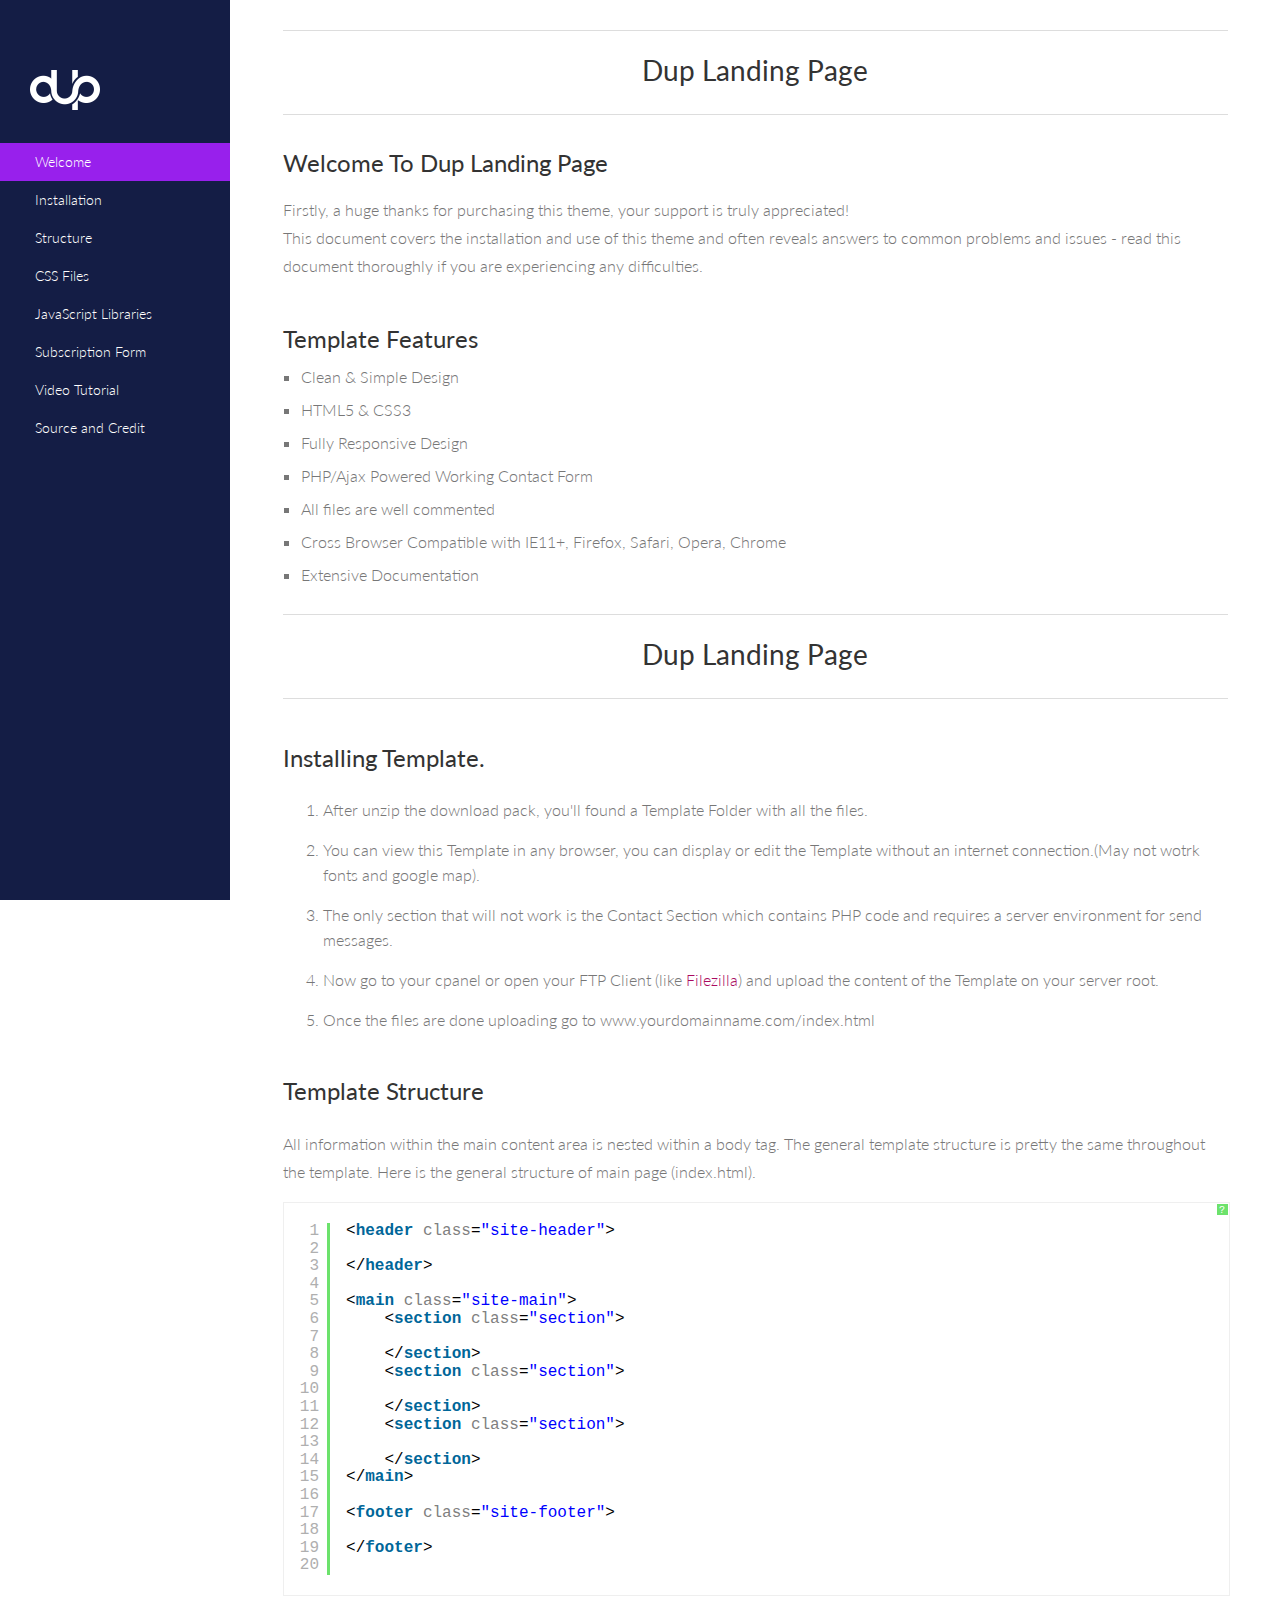
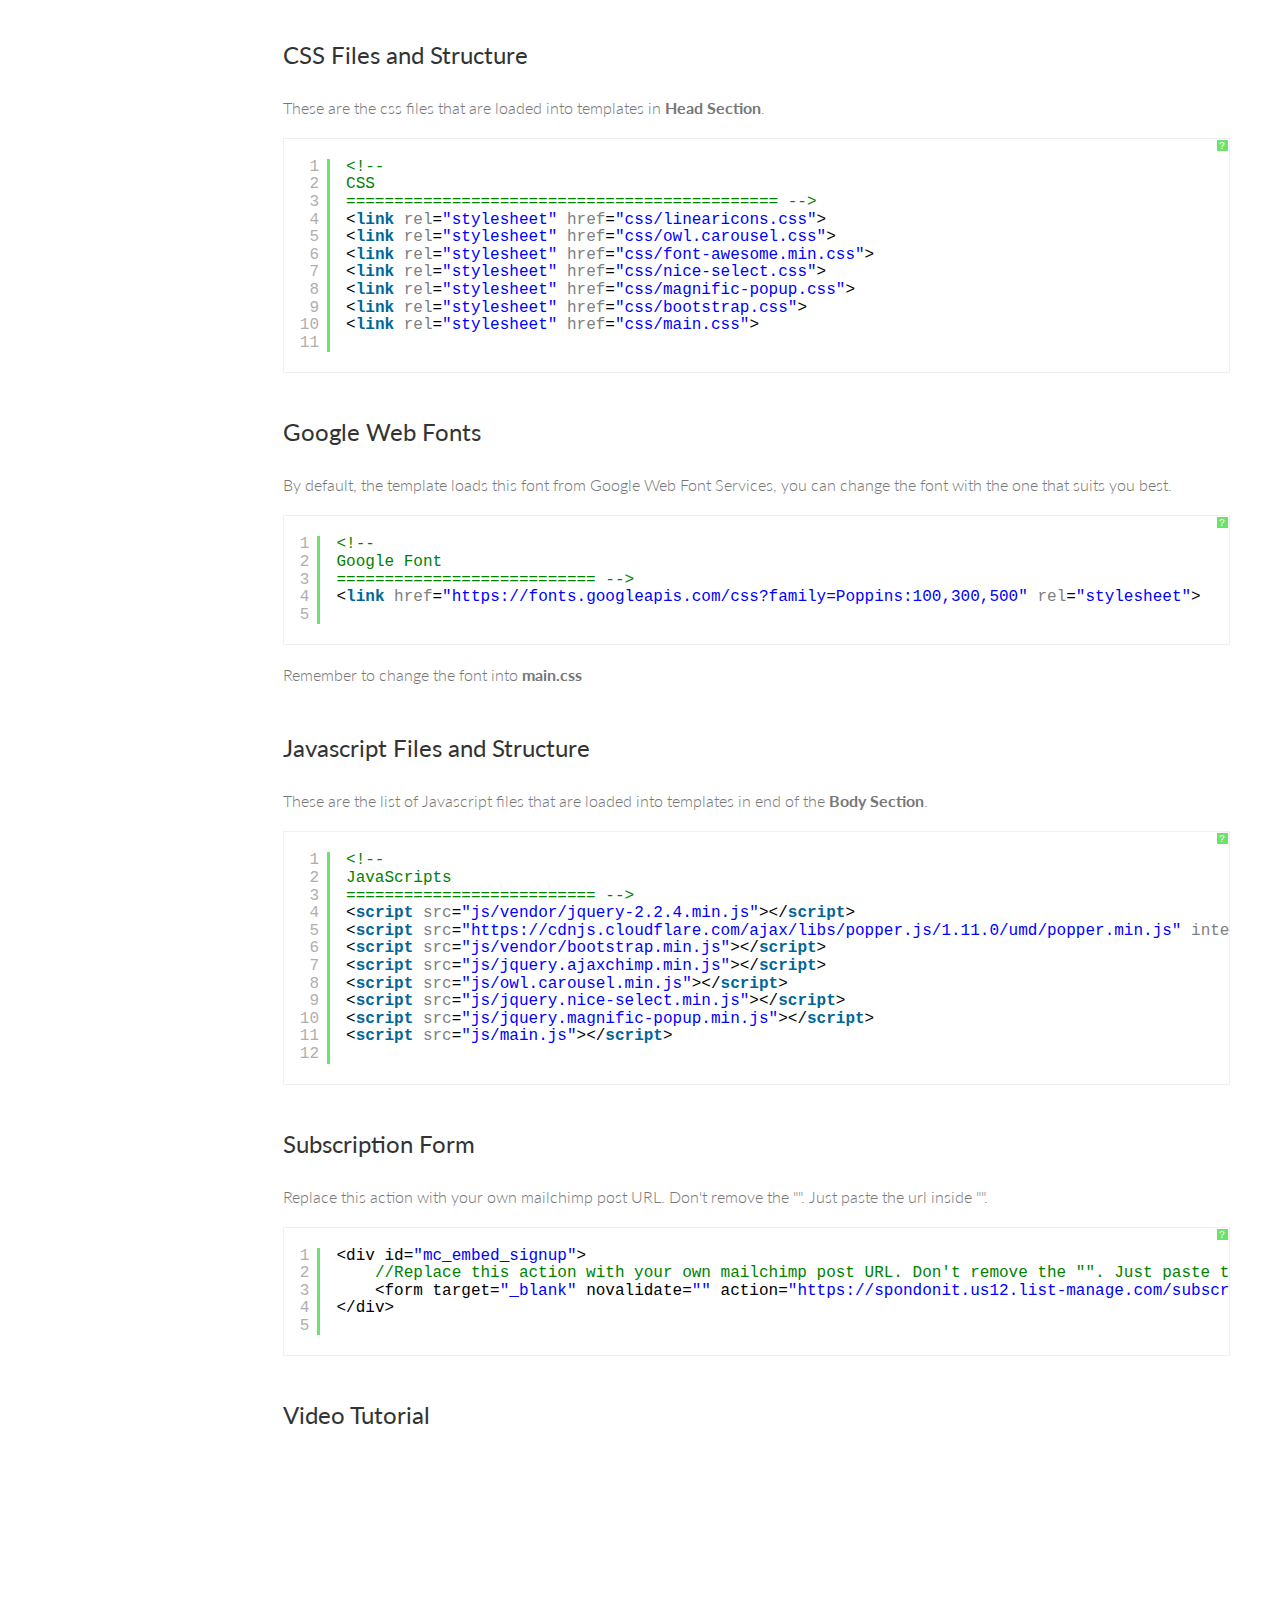
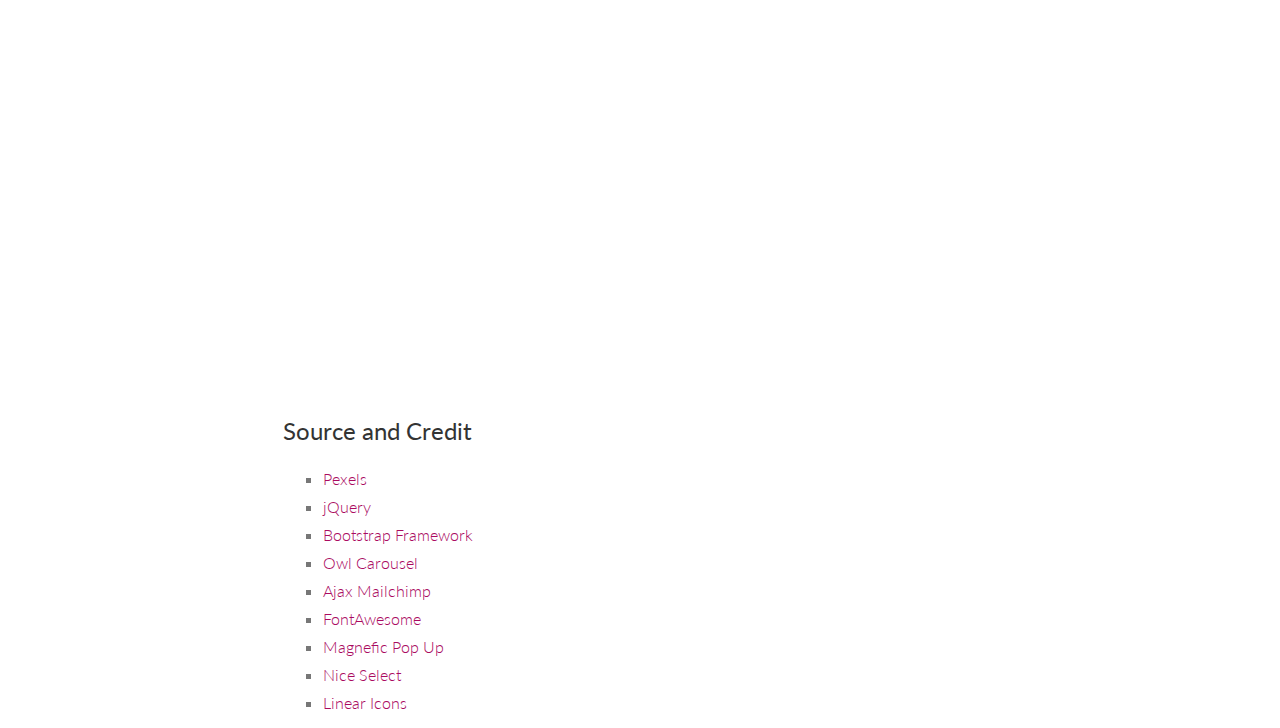
==== dup-doc/index.html @ 3fd16b55 "Add files via upload" ====
<!DOCTYPE html>
<!--[if lt IE 7]>      <html class="no-js lt-ie9 lt-ie8 lt-ie7"> <![endif]-->
<!--[if IE 7]>         <html class="no-js lt-ie9 lt-ie8"> <![endif]-->
<!--[if IE 8]>         <html class="no-js lt-ie9"> <![endif]-->
<!--[if gt IE 8]><!--> <html class="no-js"> <!--<![endif]-->
    <head>
        <meta charset="utf-8">
        <title>Ilene Berg</title>
        <meta name="description" content="">
		<!-- Mobile Specific Meta -->
        <meta name="viewport" content="width=device-width, initial-scale=1">

        <!-- <link rel="shortcut icon" href="img/favicon.png"> -->

        <link href='http://fonts.googleapis.com/css?family=Lato:300,400,700' rel='stylesheet'>

        <!-- Syntax Highlighter -->
        <link rel="stylesheet" type="text/css" href="syntax-highlighter/styles/shCore.css" media="all">
        <link rel="stylesheet" type="text/css" href="syntax-highlighter/styles/shThemeDefault.css" media="all">

		<!-- Font Awesome CSS-->
        <link rel="stylesheet" href="css/font-awesome.min.css">
        <!-- Normalize/Reset CSS-->
		<link rel="stylesheet" href="css/normalize.min.css">
		<!-- Main CSS-->
        <link rel="stylesheet" href="css/main.css">

    </head>

    <body id="welcome">

        <aside class="left-sidebar">
            <div class="logo">
                <a href="#welcome">
                    <img src="img/logo.png" alt="">
                </a>
            </div>
            <nav class="left-nav">
                <ul id="nav">
                    <li class="current"><a href="#welcome">Welcome</a></li>
                    <li><a href="#installation">Installation</a></li>
                    <li><a href="#tmpl-structure">Structure</a></li>
                    <li><a href="#css-structure">CSS Files</a></li>
                    <li><a href="#javascript">JavaScript Libraries</a></li>
                    <li><a href="#subscription-form">Subscription Form</a></li>
                    <li><a href="#video">Video Tutorial</a></li>
                    <li><a href="#credit">Source and Credit</a></li>
                </ul>
            </nav>
        </aside>

		<div id="main-wrapper">
		    <div class="main-content">
		        <section id="welcome">
		            <div class="content-header">
		                <h1>Dup Landing Page</h1>
		            </div>
		            <div class="welcome">

                        <h2 class="twenty">Welcome To Dup Landing Page</h2>

                        <p>Firstly, a huge thanks for purchasing this theme, your support is truly appreciated!</p>

                        <p>This document covers the installation and use of this theme and often reveals answers to common problems and issues - read this document thoroughly if you are experiencing any difficulties. 
		            </div>

		            <div class="features">
		                <h2 class="twenty">Template Features</h2>

		                <ul>
		                    <li>Clean &amp; Simple Design</li>
                            <li>HTML5 &amp; CSS3</li>
                            <li>Fully Responsive Design</li>
                            <li>PHP/Ajax Powered Working Contact Form</li>
                            <li>All files are well commented</li>
                            <li>Cross Browser Compatible with IE11+, Firefox, Safari, Opera, Chrome</li>
                            <li>Extensive Documentation</li>
		                </ul>
		            </div>

		        </section>

		        <section id="installation">
                    <div class="content-header">
		                <h1>Dup Landing Page</h1>
                    </div>
                    <h2 class="title">Installing Template.</h2>

                    <div class="section-content">
                        <ol>
                            <li>After unzip the download pack, you'll found a Template Folder with all the files.</li>
                            <li>You can view this Template in any browser, you can display or edit the Template without an internet connection.(May not wotrk fonts and google map).</li>
                            <li>The only section that will not work is the Contact Section which contains PHP code and requires a server environment for send messages.</li>
                            <li>Now go to your cpanel or open your FTP Client (like <a target="_blank" href="https://filezilla-project.org/download.php">Filezilla</a>) and upload the content of the Template on your server root.</li>
                            <li>Once the files are done uploading go to www.yourdomainname.com/index.html</li>
                        </ol>
                    </div>

		        </section>


		        <section id="tmpl-structure">
		            <h2 class="title">Template Structure</h2>
		            <p class="fifteen">All information within the main content area is nested within a body tag. The general template structure is pretty the same throughout the template. Here is the general structure of main page (index.html).</p>
		            <pre class="brush: html">
		                <header class="site-header">

		                </header>

		                <main class="site-main">
		                	<section class="section">

		                	</section>
		                	<section class="section">

		                	</section>
		                	<section class="section">

		                	</section>
		                </main>

		                <footer class="site-footer">

		                </footer>
		            </pre>
		        </section>


		        <section id="css-structure">
		            <h2 class="title">CSS Files and Structure</h2>
		            <p class="fifteen">These are the css files that are loaded into templates in <strong>Head Section</strong>.</p>
		            <pre class="brush: html">
		                <!--
						CSS
						============================================= -->
						<link rel="stylesheet" href="css/linearicons.css">
						<link rel="stylesheet" href="css/owl.carousel.css">
						<link rel="stylesheet" href="css/font-awesome.min.css">
						<link rel="stylesheet" href="css/nice-select.css">
						<link rel="stylesheet" href="css/magnific-popup.css">
						<link rel="stylesheet" href="css/bootstrap.css">
						<link rel="stylesheet" href="css/main.css">
					</pre>

		            <h2 class="title">Google Web Fonts</h2>

		            <p>By default, the template loads this font from Google Web Font Services, you can change the font with the one that suits you best.</p>

		            <pre class="brush:html">
						<!--
						Google Font
						=========================== -->
		                <link href="https://fonts.googleapis.com/css?family=Poppins:100,300,500" rel="stylesheet">
		            </pre>

		            <p class="twenty">Remember to change the font into <strong>main.css</strong></p>
		        </section>

		        <section id="javascript">
		            <h2 class="title">Javascript Files and Structure</h2>

		            <p class="fifteen">These are the list of Javascript files that are loaded into templates in end of the <strong>Body Section</strong>.

		            <pre class="brush: html">
				        <!--
						JavaScripts
						========================== -->
						<script src="js/vendor/jquery-2.2.4.min.js"></script>
						<script src="https://cdnjs.cloudflare.com/ajax/libs/popper.js/1.11.0/umd/popper.min.js" integrity="sha384-b/U6ypiBEHpOf/4+1nzFpr53nxSS+GLCkfwBdFNTxtclqqenISfwAzpKaMNFNmj4" crossorigin="anonymous"></script>
						<script src="js/vendor/bootstrap.min.js"></script>
						<script src="js/jquery.ajaxchimp.min.js"></script>
						<script src="js/owl.carousel.min.js"></script>
						<script src="js/jquery.nice-select.min.js"></script>
						<script src="js/jquery.magnific-popup.min.js"></script>
						<script src="js/main.js"></script>
		            </pre>
		        </section>

		        <section id="subscription-form">
		            <h2 class="title"> Subscription Form </h2>
		            <p>Replace this action with your own mailchimp post URL. Don't remove the "". Just paste the url inside "".</p>
		            <pre class="brush: javascript">
				        <div id="mc_embed_signup">
				        	//Replace this action with your own mailchimp post URL. Don't remove the "". Just paste the url inside "".
				        	<form target="_blank" novalidate action="https://spondonit.us12.list-manage.com/subscribe/post?u=1462626880ade1ac87bd9c93a&id=92a4423d01" method="get" class="subscription relative d-flex justify-content-center"></form>
				        </div>
		            </pre>
		        </section>
		        <section id="video">
		        	<h2 class="title"> Video Tutorial </h2>
		        	<!-- 21:9 aspect ratio -->
					<div class="embed-responsive embed-responsive-21by9">
					  <iframe class="embed-responsive-item" width="100%" height="515" src="https://www.youtube.com/embed/i7_PRPLOxVE?rel=0&amp;controls=0&amp;showinfo=0" frameborder="0" allowfullscreen></iframe>
					</div>
		        </section>
		        <section id="credit">
		            <h2 class="title">Source and Credit</h2>
		            <div class="script-source">
		                <ul>
		                    <li><a target="_blank" href="http://www.pexels.com">Pexels</a></li>
		                    <li><a target="_blank" href="http://jquery.com/">jQuery</a></li>
		                    <li><a target="_blank" href="http://getbootstrap.com">Bootstrap Framework</a></li>
		                    <li><a target="_blank" href="http://www.owlgraphic.com/owlcarousel">Owl Carousel</a></li>
		                    <li><a target="_blank" href="https://github.com/iamMonzurul/jQuery-AJAX-MailChimp">Ajax Mailchimp</a></li>
		                    <li><a target="_blank" href="http://fontawesome.io/">FontAwesome</a></li>
		                    <li><a target="_blank" href="http://dimsemenov.com/plugins/magnific-popup/">Magnefic Pop Up</a></li>
		                    <li><a target="_blank" href="http://hernansartorio.com/jquery-nice-select/">Nice Select</a></li>
		                    <li><a target="_blank" href="https://linearicons.com/">Linear Icons</a></li>
		                </ul>
		            </div>
		        </section>
		    </div>
		</div>


		<!-- Essential JavaScript Libraries
		==============================================-->
        <script type="text/javascript" src="js/jquery-1.11.0.min.js"></script>
        <script type="text/javascript" src="js/jquery.nav.js"></script>
        <script type="text/javascript" src="syntax-highlighter/scripts/shCore.js"></script>
        <script type="text/javascript" src="syntax-highlighter/scripts/shBrushXml.js"></script>
        <script type="text/javascript" src="syntax-highlighter/scripts/shBrushCss.js"></script>
        <script type="text/javascript" src="syntax-highlighter/scripts/shBrushJScript.js"></script>
        <script type="text/javascript" src="syntax-highlighter/scripts/shBrushPhp.js"></script>
        <script type="text/javascript">
            SyntaxHighlighter.all()
        </script>
        <script type="text/javascript" src="js/custom.js"></script>

    </body>
</html>
---- dup-doc/syntax-highlighter/styles/shCore.css ----
/**
 * SyntaxHighlighter
 * http://alexgorbatchev.com/SyntaxHighlighter
 *
 * SyntaxHighlighter is donationware. If you are using it, please donate.
 * http://alexgorbatchev.com/SyntaxHighlighter/donate.html
 *
 * @version
 * 3.0.83 (July 02 2010)
 * 
 * @copyright
 * Copyright (C) 2004-2010 Alex Gorbatchev.
 *
 * @license
 * Dual licensed under the MIT and GPL licenses.
 */
.syntaxhighlighter a,
.syntaxhighlighter div,
.syntaxhighlighter code,
.syntaxhighlighter table,
.syntaxhighlighter table td,
.syntaxhighlighter table tr,
.syntaxhighlighter table tbody,
.syntaxhighlighter table thead,
.syntaxhighlighter table caption,
.syntaxhighlighter textarea {
  -moz-border-radius: 0 0 0 0 !important;
  -webkit-border-radius: 0 0 0 0 !important;
  background: none !important;
  border: 0 !important;
  bottom: auto !important;
  float: none !important;
  height: auto !important;
  left: auto !important;
  line-height: 1.1em !important;
  margin: 0 !important;
  outline: 0 !important;
  overflow: visible !important;
  padding: 0 !important;
  position: static !important;
  right: auto !important;
  text-align: left !important;
  top: auto !important;
  vertical-align: baseline !important;
  width: auto !important;
  box-sizing: content-box !important;
  font-family: "Consolas", "Bitstream Vera Sans Mono", "Courier New", Courier, monospace !important;
  font-weight: normal !important;
  font-style: normal !important;
  font-size: 1em !important;
  min-height: inherit !important;
  min-height: auto !important;
}

.syntaxhighlighter {
  width: 100% !important;
  margin: 1em 0 1em 0 !important;
  position: relative !important;
  overflow: auto !important;
  font-size: 1em !important;
}
.syntaxhighlighter.source {
  overflow: hidden !important;
}
.syntaxhighlighter .bold {
  font-weight: bold !important;
}
.syntaxhighlighter .italic {
  font-style: italic !important;
}
.syntaxhighlighter .line {
  white-space: pre !important;
}
.syntaxhighlighter table {
  width: 100% !important;
}
.syntaxhighlighter table caption {
  text-align: left !important;
  padding: .5em 0 0.5em 1em !important;
}
.syntaxhighlighter table td.code {
  width: 100% !important;
}
.syntaxhighlighter table td.code .container {
  position: relative !important;
}
.syntaxhighlighter table td.code .container textarea {
  box-sizing: border-box !important;
  position: absolute !important;
  left: 0 !important;
  top: 0 !important;
  width: 100% !important;
  height: 100% !important;
  border: none !important;
  background: white !important;
  padding-left: 1em !important;
  overflow: hidden !important;
  white-space: pre !important;
}
.syntaxhighlighter table td.gutter .line {
  text-align: right !important;
  padding: 0 0.5em 0 1em !important;
}
.syntaxhighlighter table td.code .line {
  padding: 0 1em !important;
}
.syntaxhighlighter.nogutter td.code .container textarea, .syntaxhighlighter.nogutter td.code .line {
  padding-left: 0em !important;
}
.syntaxhighlighter.show {
  display: block !important;
}
.syntaxhighlighter.collapsed table {
  display: none !important;
}
.syntaxhighlighter.collapsed .toolbar {
  padding: 0.1em 0.8em 0em 0.8em !important;
  font-size: 1em !important;
  position: static !important;
  width: auto !important;
  height: auto !important;
}
.syntaxhighlighter.collapsed .toolbar span {
  display: inline !important;
  margin-right: 1em !important;
}
.syntaxhighlighter.collapsed .toolbar span a {
  padding: 0 !important;
  display: none !important;
}
.syntaxhighlighter.collapsed .toolbar span a.expandSource {
  display: inline !important;
}
.syntaxhighlighter .toolbar {
  position: absolute !important;
  right: 1px !important;
  top: 1px !important;
  width: 11px !important;
  height: 11px !important;
  font-size: 10px !important;
  z-index: 10 !important;
}
.syntaxhighlighter .toolbar span.title {
  display: inline !important;
}
.syntaxhighlighter .toolbar a {
  display: block !important;
  text-align: center !important;
  text-decoration: none !important;
  padding-top: 1px !important;
}
.syntaxhighlighter .toolbar a.expandSource {
  display: none !important;
}
.syntaxhighlighter.ie {
  font-size: .9em !important;
  padding: 1px 0 1px 0 !important;
}
.syntaxhighlighter.ie .toolbar {
  line-height: 8px !important;
}
.syntaxhighlighter.ie .toolbar a {
  padding-top: 0px !important;
}
.syntaxhighlighter.printing .line.alt1 .content,
.syntaxhighlighter.printing .line.alt2 .content,
.syntaxhighlighter.printing .line.highlighted .number,
.syntaxhighlighter.printing .line.highlighted.alt1 .content,
.syntaxhighlighter.printing .line.highlighted.alt2 .content {
  background: none !important;
}
.syntaxhighlighter.printing .line .number {
  color: #bbbbbb !important;
}
.syntaxhighlighter.printing .line .content {
  color: black !important;
}
.syntaxhighlighter.printing .toolbar {
  display: none !important;
}
.syntaxhighlighter.printing a {
  text-decoration: none !important;
}
.syntaxhighlighter.printing .plain, .syntaxhighlighter.printing .plain a {
  color: black !important;
}
.syntaxhighlighter.printing .comments, .syntaxhighlighter.printing .comments a {
  color: #008200 !important;
}
.syntaxhighlighter.printing .string, .syntaxhighlighter.printing .string a {
  color: blue !important;
}
.syntaxhighlighter.printing .keyword {
  color: #006699 !important;
  font-weight: bold !important;
}
.syntaxhighlighter.printing .preprocessor {
  color: gray !important;
}
.syntaxhighlighter.printing .variable {
  color: #aa7700 !important;
}
.syntaxhighlighter.printing .value {
  color: #009900 !important;
}
.syntaxhighlighter.printing .functions {
  color: #ff1493 !important;
}
.syntaxhighlighter.printing .constants {
  color: #0066cc !important;
}
.syntaxhighlighter.printing .script {
  font-weight: bold !important;
}
.syntaxhighlighter.printing .color1, .syntaxhighlighter.printing .color1 a {
  color: gray !important;
}
.syntaxhighlighter.printing .color2, .syntaxhighlighter.printing .color2 a {
  color: #ff1493 !important;
}
.syntaxhighlighter.printing .color3, .syntaxhighlighter.printing .color3 a {
  color: red !important;
}
.syntaxhighlighter.printing .break, .syntaxhighlighter.printing .break a {
  color: black !important;
}
---- dup-doc/syntax-highlighter/styles/shThemeDefault.css ----
/**
 * SyntaxHighlighter
 * http://alexgorbatchev.com/SyntaxHighlighter
 *
 * SyntaxHighlighter is donationware. If you are using it, please donate.
 * http://alexgorbatchev.com/SyntaxHighlighter/donate.html
 *
 * @version
 * 3.0.83 (July 02 2010)
 * 
 * @copyright
 * Copyright (C) 2004-2010 Alex Gorbatchev.
 *
 * @license
 * Dual licensed under the MIT and GPL licenses.
 */
.syntaxhighlighter {
  background-color: white !important;
  max-height:450px;
}
.syntaxhighlighter .line.alt1 {
  background-color: white !important;
}
.syntaxhighlighter .line.alt2 {
  background-color: white !important;
}
.syntaxhighlighter .line.highlighted.alt1, .syntaxhighlighter .line.highlighted.alt2 {
  background-color: #e0e0e0 !important;
}
.syntaxhighlighter .line.highlighted.number {
  color: black !important;
}
.syntaxhighlighter table caption {
  color: black !important;
}
.syntaxhighlighter .gutter {
  color: #afafaf !important;
}
.syntaxhighlighter .gutter .line {
  border-right: 3px solid #6ce26c !important;
}
.syntaxhighlighter .gutter .line.highlighted {
  background-color: #6ce26c !important;
  color: white !important;
}
.syntaxhighlighter.printing .line .content {
  border: none !important;
}
.syntaxhighlighter.collapsed {
  overflow: visible !important;
}
.syntaxhighlighter.collapsed .toolbar {
  color: blue !important;
  background: white !important;
  border: 1px solid #6ce26c !important;
}
.syntaxhighlighter.collapsed .toolbar a {
  color: blue !important;
}
.syntaxhighlighter.collapsed .toolbar a:hover {
  color: red !important;
}
.syntaxhighlighter .toolbar {
  color: white !important;
  background: #6ce26c !important;
  border: none !important;
}
.syntaxhighlighter .toolbar a {
  color: white !important;
}
.syntaxhighlighter .toolbar a:hover {
  color: black !important;
}
.syntaxhighlighter .plain, .syntaxhighlighter .plain a {
  color: black !important;
}
.syntaxhighlighter .comments, .syntaxhighlighter .comments a {
  color: #008200 !important;
}
.syntaxhighlighter .string, .syntaxhighlighter .string a {
  color: blue !important;
}
.syntaxhighlighter .keyword {
  color: #006699 !important;
}
.syntaxhighlighter .preprocessor {
  color: gray !important;
}
.syntaxhighlighter .variable {
  color: #aa7700 !important;
}
.syntaxhighlighter .value {
  color: #009900 !important;
}
.syntaxhighlighter .functions {
  color: #ff1493 !important;
}
.syntaxhighlighter .constants {
  color: #0066cc !important;
}
.syntaxhighlighter .script {
  font-weight: bold !important;
  color: #006699 !important;
  background-color: none !important;
}
.syntaxhighlighter .color1, .syntaxhighlighter .color1 a {
  color: gray !important;
}
.syntaxhighlighter .color2, .syntaxhighlighter .color2 a {
  color: #ff1493 !important;
}
.syntaxhighlighter .color3, .syntaxhighlighter .color3 a {
  color: red !important;
}

.syntaxhighlighter .keyword {
  font-weight: bold !important;
}
---- dup-doc/css/main.css ----
body{
	background-color:#FFF;
    font-family: "Lato", sans-serif;
    font-weight: 300;
	font-size:16px;
	line-height:18px;
	color:#777;
}

p{
	margin:0;
}

a {
    color: #aa0a5f;
}

a, a:hover, a:focus{
	text-decoration: none;
	outline: 0;
}
h1, h2, h3,
h4, h5, h6 {
    color: #333;
	margin:0;
    font-weight: normal;
}

h1 { font-size: 28px;}
h2 { font-size: 24px;}
h3 { font-size: 18px;}
h5 { font-size: 16px;}
h6 { font-size: 14px;}

strong {
  letter-s;;Dacing: 1px;
}

code {
  background-color: #ddd;
  border-radius: 3px;
  color: #000;
  font-size: 85%;
  margin: 0;
  padding: 5px 10px;
}

code a {
    color: #333;
}

code a:hover {
    text-decoration: underline;
}

section p {
  line-height: 28px;
}

.clearfix:before,
.clearfix:after {
    content: " ";
    display: table;
}
.clearfix:after {
    clear: both;
}
.clearfix {
    *zoom: 1;
}

.tan {
  margin-bottom: 10px;
}

.fifteen{
    margin-bottom: 15px;
}

.twenty{
    margin-bottom: 20px;
}

.center {
    text-align: center;
}

.title {
    margin: 50px 0 30px;
}

.syntaxhighlighter {
    border: 1px solid #efefef;
    max-height: 100% !important;
    padding: 20px 0;
}


.main-content section {
  margin: 0 5%;
}


.left-sidebar {
    background-color: #141d45;
    float: left;
    min-height: 100%;
    position: fixed;
    width: 18%;
}

.logo {
    padding-bottom: 30px;
    padding-left: 30px;
    padding-top: 70px;
}

.left-nav ul {
    margin: 0;
    padding: 0;
    font-size: 14px;
}

.left-nav ul li a {
    color: #fff;
    display: block;
    padding: 10px 35px;
    -webkit-transition: all 0.3s ease-in 0s;
       -moz-transition: all 0.3s ease-in 0s;
        -ms-transition: all 0.3s ease-in 0s;
         -o-transition: all 0.3s ease-in 0s;
            transition: all 0.3s ease-in 0s;
}

.left-nav ul li a:hover, .left-nav ul li .current {
    background-color: #9820ec;
    color: #fff;
}


#main-wrapper {
    float: left;
    margin-left: 18%;
    width: 82%;
}

.content-header {
    border-bottom: 1px solid #ddd;
    border-top: 1px solid #ddd;
    margin-top: 30px;
    padding: 30px 0 35px;
    text-align: center;
}

.welcome {
    font-size: 16px;
    line-height: 26px;
    margin: 35px auto 0;
}

.features {
    margin-top: 50px;
}

.features ul li {
    list-style: square outside none;
    margin-bottom: 15px;
}

.features > ul {
    padding-left: 18px;
}

.author {
    border-bottom: 1px solid #ddd;
    border-top: 1px solid #ddd;
    margin-top: 50px;
    padding: 30px 0;
}

.author-info {
    font-size: 18px;
    line-height: 28px;
    margin: 0 auto;
    width: 50%;
}

.section-content {
    font-size: 16px;
    line-height: 25px;
}

.section-content li {
    margin-bottom: 15px;
}

.section-content a:hover {
    text-decoration: underline;
}

.script-source li {
    list-style: square outside none;
    margin-bottom: 10px;
}

#twitter-feed li,
#flickr li {
    line-height: 25px;
    margin-bottom: 10px;
}

#twitter-feed img {
    border: 1px solid #ddd;
    box-shadow: 2px 3px 3px #ddd;
    height: auto;
    margin-top: 10px;
    max-width: 100%;
}
---- dup-doc/css/main.css ----
body{
	background-color:#FFF;
    font-family: "Lato", sans-serif;
    font-weight: 300;
	font-size:16px;
	line-height:18px;
	color:#777;
}

p{
	margin:0;
}

a {
    color: #aa0a5f;
}

a, a:hover, a:focus{
	text-decoration: none;
	outline: 0;
}
h1, h2, h3,
h4, h5, h6 {
    color: #333;
	margin:0;
    font-weight: normal;
}

h1 { font-size: 28px;}
h2 { font-size: 24px;}
h3 { font-size: 18px;}
h5 { font-size: 16px;}
h6 { font-size: 14px;}

strong {
  letter-s;;Dacing: 1px;
}

code {
  background-color: #ddd;
  border-radius: 3px;
  color: #000;
  font-size: 85%;
  margin: 0;
  padding: 5px 10px;
}

code a {
    color: #333;
}

code a:hover {
    text-decoration: underline;
}

section p {
  line-height: 28px;
}

.clearfix:before,
.clearfix:after {
    content: " ";
    display: table;
}
.clearfix:after {
    clear: both;
}
.clearfix {
    *zoom: 1;
}

.tan {
  margin-bottom: 10px;
}

.fifteen{
    margin-bottom: 15px;
}

.twenty{
    margin-bottom: 20px;
}

.center {
    text-align: center;
}

.title {
    margin: 50px 0 30px;
}

.syntaxhighlighter {
    border: 1px solid #efefef;
    max-height: 100% !important;
    padding: 20px 0;
}


.main-content section {
  margin: 0 5%;
}


.left-sidebar {
    background-color: #141d45;
    float: left;
    min-height: 100%;
    position: fixed;
    width: 18%;
}

.logo {
    padding-bottom: 30px;
    padding-left: 30px;
    padding-top: 70px;
}

.left-nav ul {
    margin: 0;
    padding: 0;
    font-size: 14px;
}

.left-nav ul li a {
    color: #fff;
    display: block;
    padding: 10px 35px;
    -webkit-transition: all 0.3s ease-in 0s;
       -moz-transition: all 0.3s ease-in 0s;
        -ms-transition: all 0.3s ease-in 0s;
         -o-transition: all 0.3s ease-in 0s;
            transition: all 0.3s ease-in 0s;
}

.left-nav ul li a:hover, .left-nav ul li .current {
    background-color: #9820ec;
    color: #fff;
}


#main-wrapper {
    float: left;
    margin-left: 18%;
    width: 82%;
}

.content-header {
    border-bottom: 1px solid #ddd;
    border-top: 1px solid #ddd;
    margin-top: 30px;
    padding: 30px 0 35px;
    text-align: center;
}

.welcome {
    font-size: 16px;
    line-height: 26px;
    margin: 35px auto 0;
}

.features {
    margin-top: 50px;
}

.features ul li {
    list-style: square outside none;
    margin-bottom: 15px;
}

.features > ul {
    padding-left: 18px;
}

.author {
    border-bottom: 1px solid #ddd;
    border-top: 1px solid #ddd;
    margin-top: 50px;
    padding: 30px 0;
}

.author-info {
    font-size: 18px;
    line-height: 28px;
    margin: 0 auto;
    width: 50%;
}

.section-content {
    font-size: 16px;
    line-height: 25px;
}

.section-content li {
    margin-bottom: 15px;
}

.section-content a:hover {
    text-decoration: underline;
}

.script-source li {
    list-style: square outside none;
    margin-bottom: 10px;
}

#twitter-feed li,
#flickr li {
    line-height: 25px;
    margin-bottom: 10px;
}

#twitter-feed img {
    border: 1px solid #ddd;
    box-shadow: 2px 3px 3px #ddd;
    height: auto;
    margin-top: 10px;
    max-width: 100%;
}
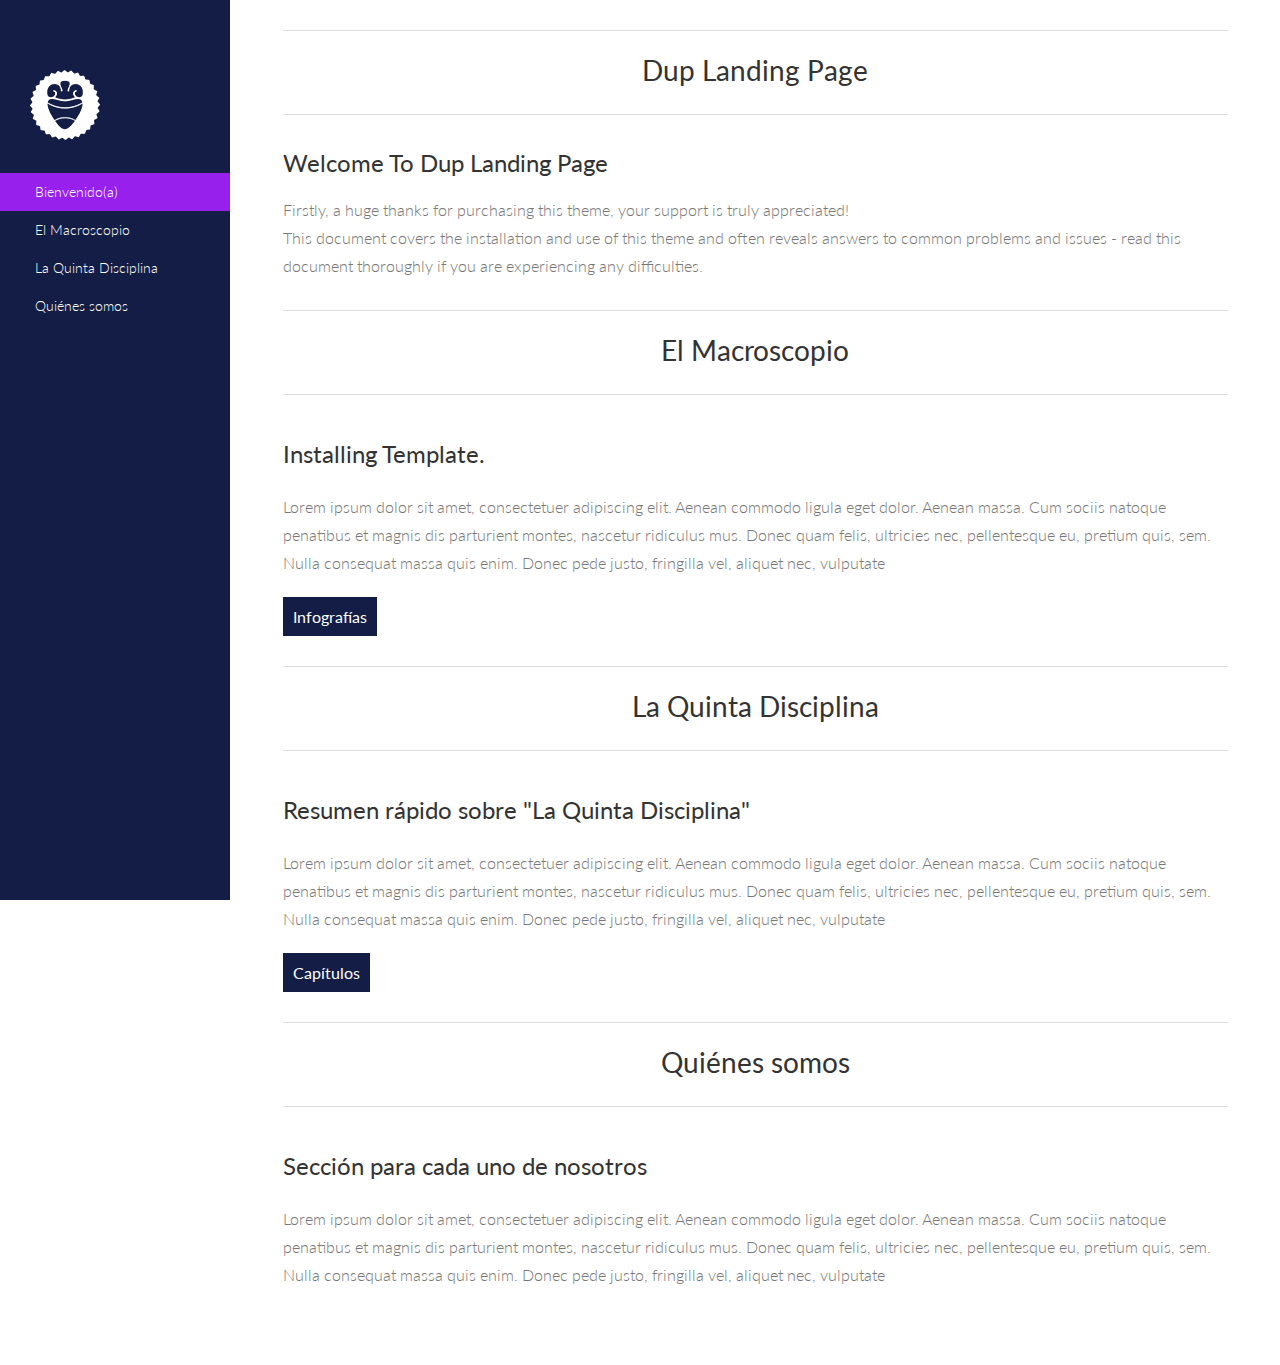
==== commit 3c2f3cfc: "Resumen 4 y 7 agregados" ====
--- a/dup-doc/index.html
+++ b/dup-doc/index.html
@@ -3,229 +3,129 @@
 <!--[if IE 7]>         <html class="no-js lt-ie9 lt-ie8"> <![endif]-->
 <!--[if IE 8]>         <html class="no-js lt-ie9"> <![endif]-->
 <!--[if gt IE 8]><!--> <html class="no-js"> <!--<![endif]-->
-    <head>
-        <meta charset="utf-8">
-        <title>Ilene Berg</title>
-        <meta name="description" content="">
+	<head>
+		<meta charset="utf-8">
+		<html lang="es">
+		<title>Kuali Tlakah - Inicio</title>
+		<meta name="description" content="">
 		<!-- Mobile Specific Meta -->
-        <meta name="viewport" content="width=device-width, initial-scale=1">
+		<meta name="viewport" content="width=device-width, initial-scale=1">
 
-        <!-- <link rel="shortcut icon" href="img/favicon.png"> -->
+		<!-- <link rel="shortcut icon" href="img/favicon.png"> -->
+		<link href='http://fonts.googleapis.com/css?family=Lato:300,400,700' rel='stylesheet'>
 
-        <link href='http://fonts.googleapis.com/css?family=Lato:300,400,700' rel='stylesheet'>
-
-        <!-- Syntax Highlighter -->
-        <link rel="stylesheet" type="text/css" href="syntax-highlighter/styles/shCore.css" media="all">
-        <link rel="stylesheet" type="text/css" href="syntax-highlighter/styles/shThemeDefault.css" media="all">
+		<!-- Syntax Highlighter -->
+		<link rel="stylesheet" type="text/css" href="syntax-highlighter/styles/shCore.css" media="all">
+		<link rel="stylesheet" type="text/css" href="syntax-highlighter/styles/shThemeDefault.css" media="all">
 
 		<!-- Font Awesome CSS-->
-        <link rel="stylesheet" href="css/font-awesome.min.css">
-        <!-- Normalize/Reset CSS-->
+		<link rel="stylesheet" href="css/font-awesome.min.css">
+		<!-- Normalize/Reset CSS-->
 		<link rel="stylesheet" href="css/normalize.min.css">
 		<!-- Main CSS-->
-        <link rel="stylesheet" href="css/main.css">
+		<link rel="stylesheet" href="css/main.css">
+	</head>
 
-    </head>
+	<body id="welcome">
 
-    <body id="welcome">
-
-        <aside class="left-sidebar">
-            <div class="logo">
-                <a href="#welcome">
-                    <img src="img/logo.png" alt="">
-                </a>
-            </div>
-            <nav class="left-nav">
-                <ul id="nav">
-                    <li class="current"><a href="#welcome">Welcome</a></li>
-                    <li><a href="#installation">Installation</a></li>
-                    <li><a href="#tmpl-structure">Structure</a></li>
-                    <li><a href="#css-structure">CSS Files</a></li>
-                    <li><a href="#javascript">JavaScript Libraries</a></li>
-                    <li><a href="#subscription-form">Subscription Form</a></li>
-                    <li><a href="#video">Video Tutorial</a></li>
-                    <li><a href="#credit">Source and Credit</a></li>
-                </ul>
-            </nav>
-        </aside>
+		<aside class="left-sidebar">
+			<div class="logo">
+				<a href="index.html">
+					<img src="img/logo.png" alt="">
+				</a>
+			</div>
+			<nav class="left-nav">
+				<ul id="nav">
+					<li class="current"><a href="#welcome">Bienvenido(a)</a></li>
+					<li><a href="#the_macroscope">El Macroscopio</a></li>
+					<li><a href="#the_fifth_discipline">La Quinta Disciplina</a></li>
+					<li><a href="#about_us">Quiénes somos</a></li>
+					<!-- <li><a href="#credit">Source and Credit</a></li> -->
+				</ul>
+			</nav>
+		</aside>
 
 		<div id="main-wrapper">
-		    <div class="main-content">
-		        <section id="welcome">
-		            <div class="content-header">
-		                <h1>Dup Landing Page</h1>
-		            </div>
-		            <div class="welcome">
+			<div class="main-content twenty">
+				<section id="welcome">
+					<div class="content-header">
+						<h1>Dup Landing Page</h1>
+					</div>
+					<div class="welcome">
 
-                        <h2 class="twenty">Welcome To Dup Landing Page</h2>
+						<h2 class="twenty">Welcome To Dup Landing Page</h2>
 
-                        <p>Firstly, a huge thanks for purchasing this theme, your support is truly appreciated!</p>
+						<p>Firstly, a huge thanks for purchasing this theme, your support is truly appreciated!</p>
 
-                        <p>This document covers the installation and use of this theme and often reveals answers to common problems and issues - read this document thoroughly if you are experiencing any difficulties. 
-		            </div>
+						<p>This document covers the installation and use of this theme and often reveals answers to common problems and issues - read this document thoroughly if you are experiencing any difficulties. 
+					</div>
+				</section>
 
-		            <div class="features">
-		                <h2 class="twenty">Template Features</h2>
+				<section id="the_macroscope">
+					<div class="content-header">
+						<h1>El Macroscopio</h1>
+					</div>
+					<h2 class="title">Installing Template.</h2>
 
-		                <ul>
-		                    <li>Clean &amp; Simple Design</li>
-                            <li>HTML5 &amp; CSS3</li>
-                            <li>Fully Responsive Design</li>
-                            <li>PHP/Ajax Powered Working Contact Form</li>
-                            <li>All files are well commented</li>
-                            <li>Cross Browser Compatible with IE11+, Firefox, Safari, Opera, Chrome</li>
-                            <li>Extensive Documentation</li>
-		                </ul>
-		            </div>
-
-		        </section>
-
-		        <section id="installation">
-                    <div class="content-header">
-		                <h1>Dup Landing Page</h1>
-                    </div>
-                    <h2 class="title">Installing Template.</h2>
-
-                    <div class="section-content">
-                        <ol>
-                            <li>After unzip the download pack, you'll found a Template Folder with all the files.</li>
-                            <li>You can view this Template in any browser, you can display or edit the Template without an internet connection.(May not wotrk fonts and google map).</li>
-                            <li>The only section that will not work is the Contact Section which contains PHP code and requires a server environment for send messages.</li>
-                            <li>Now go to your cpanel or open your FTP Client (like <a target="_blank" href="https://filezilla-project.org/download.php">Filezilla</a>) and upload the content of the Template on your server root.</li>
-                            <li>Once the files are done uploading go to www.yourdomainname.com/index.html</li>
-                        </ol>
-                    </div>
-
-		        </section>
+					<div class="section-content">
+						<p class="twenty">Lorem ipsum dolor sit amet, consectetuer adipiscing elit. Aenean commodo ligula eget dolor. Aenean massa. Cum sociis natoque penatibus et magnis dis parturient montes, nascetur ridiculus mus. Donec quam felis, ultricies nec, pellentesque eu, pretium quis, sem. Nulla consequat massa quis enim. Donec pede justo, fringilla vel, aliquet nec, vulputate</p>
+						<button onclick="location.href='the_macroscope.html'">Infografías</button>
+					</div>
+				</section>
 
 
-		        <section id="tmpl-structure">
-		            <h2 class="title">Template Structure</h2>
-		            <p class="fifteen">All information within the main content area is nested within a body tag. The general template structure is pretty the same throughout the template. Here is the general structure of main page (index.html).</p>
-		            <pre class="brush: html">
-		                <header class="site-header">
+				<section id="the_fifth_discipline">
+					<div class="content-header twenty">
+						<h1>La Quinta Disciplina</h1>
+					</div>
+					<h2 class="title">Resumen rápido sobre "La Quinta Disciplina"</h2>
+					<p class="twenty">Lorem ipsum dolor sit amet, consectetuer adipiscing elit. Aenean commodo ligula eget dolor. Aenean massa. Cum sociis natoque penatibus et magnis dis parturient montes, nascetur ridiculus mus. Donec quam felis, ultricies nec, pellentesque eu, pretium quis, sem. Nulla consequat massa quis enim. Donec pede justo, fringilla vel, aliquet nec, vulputate</p>
+					<button onclick="location.href='the_fifth_discipline.html'">Capítulos</button>
+				</section>
 
-		                </header>
+				<section id="about_us">
+					<div class="content-header twenty">
+						<h1>Quiénes somos</h1>
+					</div>
+					<h2 class="title">Sección para cada uno de nosotros</h2>
+					<p class="twenty">Lorem ipsum dolor sit amet, consectetuer adipiscing elit. Aenean commodo ligula eget dolor. Aenean massa. Cum sociis natoque penatibus et magnis dis parturient montes, nascetur ridiculus mus. Donec quam felis, ultricies nec, pellentesque eu, pretium quis, sem. Nulla consequat massa quis enim. Donec pede justo, fringilla vel, aliquet nec, vulputate</p>
+					<br>
+					<br>
+				</section>
 
-		                <main class="site-main">
-		                	<section class="section">
-
-		                	</section>
-		                	<section class="section">
-
-		                	</section>
-		                	<section class="section">
-
-		                	</section>
-		                </main>
-
-		                <footer class="site-footer">
-
-		                </footer>
-		            </pre>
-		        </section>
-
-
-		        <section id="css-structure">
-		            <h2 class="title">CSS Files and Structure</h2>
-		            <p class="fifteen">These are the css files that are loaded into templates in <strong>Head Section</strong>.</p>
-		            <pre class="brush: html">
-		                <!--
-						CSS
-						============================================= -->
-						<link rel="stylesheet" href="css/linearicons.css">
-						<link rel="stylesheet" href="css/owl.carousel.css">
-						<link rel="stylesheet" href="css/font-awesome.min.css">
-						<link rel="stylesheet" href="css/nice-select.css">
-						<link rel="stylesheet" href="css/magnific-popup.css">
-						<link rel="stylesheet" href="css/bootstrap.css">
-						<link rel="stylesheet" href="css/main.css">
-					</pre>
-
-		            <h2 class="title">Google Web Fonts</h2>
-
-		            <p>By default, the template loads this font from Google Web Font Services, you can change the font with the one that suits you best.</p>
-
-		            <pre class="brush:html">
-						<!--
-						Google Font
-						=========================== -->
-		                <link href="https://fonts.googleapis.com/css?family=Poppins:100,300,500" rel="stylesheet">
-		            </pre>
-
-		            <p class="twenty">Remember to change the font into <strong>main.css</strong></p>
-		        </section>
-
-		        <section id="javascript">
-		            <h2 class="title">Javascript Files and Structure</h2>
-
-		            <p class="fifteen">These are the list of Javascript files that are loaded into templates in end of the <strong>Body Section</strong>.
-
-		            <pre class="brush: html">
-				        <!--
-						JavaScripts
-						========================== -->
-						<script src="js/vendor/jquery-2.2.4.min.js"></script>
-						<script src="https://cdnjs.cloudflare.com/ajax/libs/popper.js/1.11.0/umd/popper.min.js" integrity="sha384-b/U6ypiBEHpOf/4+1nzFpr53nxSS+GLCkfwBdFNTxtclqqenISfwAzpKaMNFNmj4" crossorigin="anonymous"></script>
-						<script src="js/vendor/bootstrap.min.js"></script>
-						<script src="js/jquery.ajaxchimp.min.js"></script>
-						<script src="js/owl.carousel.min.js"></script>
-						<script src="js/jquery.nice-select.min.js"></script>
-						<script src="js/jquery.magnific-popup.min.js"></script>
-						<script src="js/main.js"></script>
-		            </pre>
-		        </section>
-
-		        <section id="subscription-form">
-		            <h2 class="title"> Subscription Form </h2>
-		            <p>Replace this action with your own mailchimp post URL. Don't remove the "". Just paste the url inside "".</p>
-		            <pre class="brush: javascript">
-				        <div id="mc_embed_signup">
-				        	//Replace this action with your own mailchimp post URL. Don't remove the "". Just paste the url inside "".
-				        	<form target="_blank" novalidate action="https://spondonit.us12.list-manage.com/subscribe/post?u=1462626880ade1ac87bd9c93a&id=92a4423d01" method="get" class="subscription relative d-flex justify-content-center"></form>
-				        </div>
-		            </pre>
-		        </section>
-		        <section id="video">
-		        	<h2 class="title"> Video Tutorial </h2>
-		        	<!-- 21:9 aspect ratio -->
-					<div class="embed-responsive embed-responsive-21by9">
-					  <iframe class="embed-responsive-item" width="100%" height="515" src="https://www.youtube.com/embed/i7_PRPLOxVE?rel=0&amp;controls=0&amp;showinfo=0" frameborder="0" allowfullscreen></iframe>
+				<!-- <section id="credit">
+					<h2 class="title">Source and Credit</h2>
+					<div class="script-source">
+						<ul>
+							<li><a target="_blank" href="http://www.pexels.com">Pexels</a></li>
+							<li><a target="_blank" href="http://jquery.com/">jQuery</a></li>
+							<li><a target="_blank" href="http://getbootstrap.com">Bootstrap Framework</a></li>
+							<li><a target="_blank" href="http://www.owlgraphic.com/owlcarousel">Owl Carousel</a></li>
+							<li><a target="_blank" href="https://github.com/iamMonzurul/jQuery-AJAX-MailChimp">Ajax Mailchimp</a></li>
+							<li><a target="_blank" href="http://fontawesome.io/">FontAwesome</a></li>
+							<li><a target="_blank" href="http://dimsemenov.com/plugins/magnific-popup/">Magnefic Pop Up</a></li>
+							<li><a target="_blank" href="http://hernansartorio.com/jquery-nice-select/">Nice Select</a></li>
+							<li><a target="_blank" href="https://linearicons.com/">Linear Icons</a></li>
+						</ul>
 					</div>
-		        </section>
-		        <section id="credit">
-		            <h2 class="title">Source and Credit</h2>
-		            <div class="script-source">
-		                <ul>
-		                    <li><a target="_blank" href="http://www.pexels.com">Pexels</a></li>
-		                    <li><a target="_blank" href="http://jquery.com/">jQuery</a></li>
-		                    <li><a target="_blank" href="http://getbootstrap.com">Bootstrap Framework</a></li>
-		                    <li><a target="_blank" href="http://www.owlgraphic.com/owlcarousel">Owl Carousel</a></li>
-		                    <li><a target="_blank" href="https://github.com/iamMonzurul/jQuery-AJAX-MailChimp">Ajax Mailchimp</a></li>
-		                    <li><a target="_blank" href="http://fontawesome.io/">FontAwesome</a></li>
-		                    <li><a target="_blank" href="http://dimsemenov.com/plugins/magnific-popup/">Magnefic Pop Up</a></li>
-		                    <li><a target="_blank" href="http://hernansartorio.com/jquery-nice-select/">Nice Select</a></li>
-		                    <li><a target="_blank" href="https://linearicons.com/">Linear Icons</a></li>
-		                </ul>
-		            </div>
-		        </section>
-		    </div>
+				</section> -->
+			</div>
 		</div>
 
 
 		<!-- Essential JavaScript Libraries
 		==============================================-->
-        <script type="text/javascript" src="js/jquery-1.11.0.min.js"></script>
-        <script type="text/javascript" src="js/jquery.nav.js"></script>
-        <script type="text/javascript" src="syntax-highlighter/scripts/shCore.js"></script>
-        <script type="text/javascript" src="syntax-highlighter/scripts/shBrushXml.js"></script>
-        <script type="text/javascript" src="syntax-highlighter/scripts/shBrushCss.js"></script>
-        <script type="text/javascript" src="syntax-highlighter/scripts/shBrushJScript.js"></script>
-        <script type="text/javascript" src="syntax-highlighter/scripts/shBrushPhp.js"></script>
-        <script type="text/javascript">
-            SyntaxHighlighter.all()
-        </script>
-        <script type="text/javascript" src="js/custom.js"></script>
+		<script type="text/javascript" src="js/jquery-1.11.0.min.js"></script>
+		<script type="text/javascript" src="js/jquery.nav.js"></script>
+		<script type="text/javascript" src="syntax-highlighter/scripts/shCore.js"></script>
+		<script type="text/javascript" src="syntax-highlighter/scripts/shBrushXml.js"></script>
+		<script type="text/javascript" src="syntax-highlighter/scripts/shBrushCss.js"></script>
+		<script type="text/javascript" src="syntax-highlighter/scripts/shBrushJScript.js"></script>
+		<script type="text/javascript" src="syntax-highlighter/scripts/shBrushPhp.js"></script>
+		<script type="text/javascript">
+			SyntaxHighlighter.all()
+		</script>
+		<script type="text/javascript" src="js/custom.js"></script>
 
-    </body>
+	</body>
 </html>
--- a/dup-doc/css/main.css
+++ b/dup-doc/css/main.css
@@ -220,12 +220,29 @@
 
 
 
-
-
-
-
-
-
-
-
-
+/**************************************Estilos agregados******************************************/
+button {
+    outline: none;
+    color: white;
+    font-size: 16px;
+    font-family: inherit;
+    border: none;
+    padding: 10px;
+    background-color: #141D45;
+    transition: all .3s ease;
+}
+
+button:hover{
+    box-shadow: 0px 3px 3px #ddd;
+    background-color: #9820EC;
+}
+
+
+
+
+
+
+
+
+
+
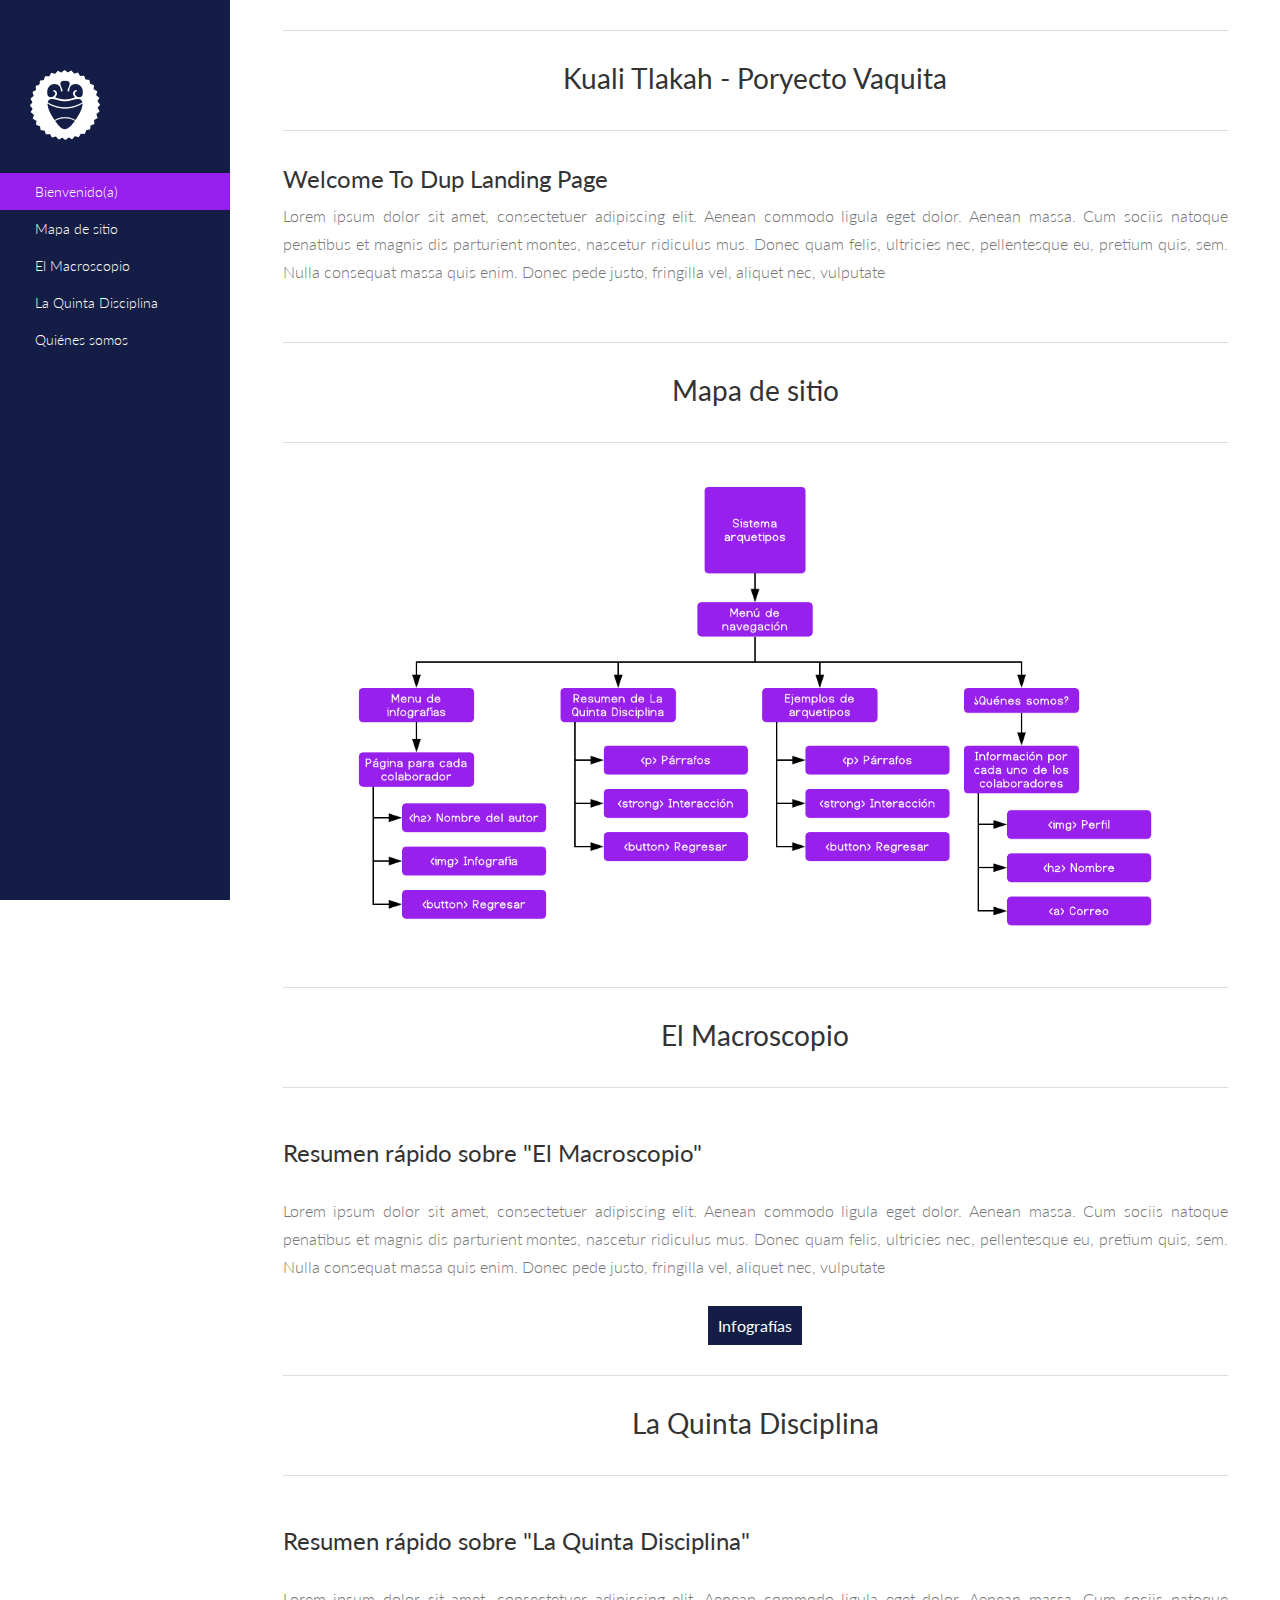
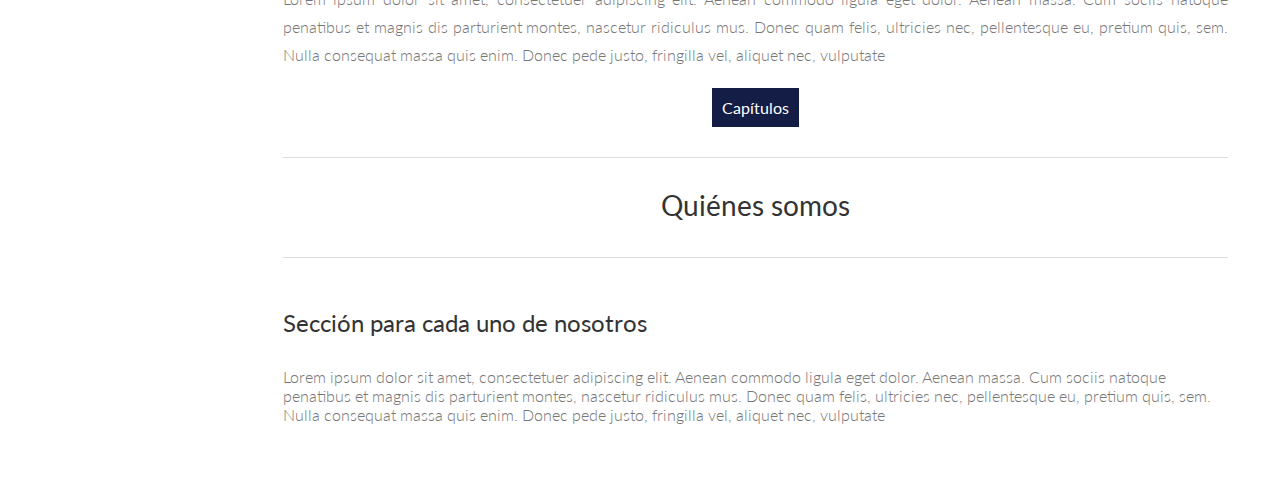
==== commit 4450776e: "Mapa agregado y errores resueltos" ====
--- a/dup-doc/index.html
+++ b/dup-doc/index.html
@@ -37,6 +37,7 @@
 			<nav class="left-nav">
 				<ul id="nav">
 					<li class="current"><a href="#welcome">Bienvenido(a)</a></li>
+					<li><a href="#site_map">Mapa de sitio</a></li>
 					<li><a href="#the_macroscope">El Macroscopio</a></li>
 					<li><a href="#the_fifth_discipline">La Quinta Disciplina</a></li>
 					<li><a href="#about_us">Quiénes somos</a></li>
@@ -49,15 +50,21 @@
 			<div class="main-content twenty">
 				<section id="welcome">
 					<div class="content-header">
-						<h1>Dup Landing Page</h1>
+						<h1>Kuali Tlakah - Poryecto Vaquita</h1>
 					</div>
 					<div class="welcome">
+						<h2 class="tan">Welcome To Dup Landing Page</h2>
+						<p>Lorem ipsum dolor sit amet, consectetuer adipiscing elit. Aenean commodo ligula eget dolor. Aenean massa. Cum sociis natoque penatibus et magnis dis parturient montes, nascetur ridiculus mus. Donec quam felis, ultricies nec, pellentesque eu, pretium quis, sem. Nulla consequat massa quis enim. Donec pede justo, fringilla vel, aliquet nec, vulputate</p>
+						<br>
+					</div>
+				</section>
 
-						<h2 class="twenty">Welcome To Dup Landing Page</h2>
-
-						<p>Firstly, a huge thanks for purchasing this theme, your support is truly appreciated!</p>
-
-						<p>This document covers the installation and use of this theme and often reveals answers to common problems and issues - read this document thoroughly if you are experiencing any difficulties. 
+				<section id="site_map">
+					<div class="content-header fifteen">
+						<h1>Mapa de sitio</h1>
+					</div>
+					<div class="img_container">
+						<img src="img/site_map.png">
 					</div>
 				</section>
 
@@ -65,30 +72,36 @@
 					<div class="content-header">
 						<h1>El Macroscopio</h1>
 					</div>
-					<h2 class="title">Installing Template.</h2>
+					<h2 class="title">Resumen rápido sobre "El Macroscopio"</h2>
 
 					<div class="section-content">
-						<p class="twenty">Lorem ipsum dolor sit amet, consectetuer adipiscing elit. Aenean commodo ligula eget dolor. Aenean massa. Cum sociis natoque penatibus et magnis dis parturient montes, nascetur ridiculus mus. Donec quam felis, ultricies nec, pellentesque eu, pretium quis, sem. Nulla consequat massa quis enim. Donec pede justo, fringilla vel, aliquet nec, vulputate</p>
-						<button onclick="location.href='the_macroscope.html'">Infografías</button>
+						<p>Lorem ipsum dolor sit amet, consectetuer adipiscing elit. Aenean commodo ligula eget dolor. Aenean massa. Cum sociis natoque penatibus et magnis dis parturient montes, nascetur ridiculus mus. Donec quam felis, ultricies nec, pellentesque eu, pretium quis, sem. Nulla consequat massa quis enim. Donec pede justo, fringilla vel, aliquet nec, vulputate</p>
+						<br>
+						<div class="btn_container">
+							<button onclick="location.href='the_macroscope.html'">Infografías</button>
+						</div>
 					</div>
 				</section>
 
 
 				<section id="the_fifth_discipline">
-					<div class="content-header twenty">
+					<div class="content-header">
 						<h1>La Quinta Disciplina</h1>
 					</div>
 					<h2 class="title">Resumen rápido sobre "La Quinta Disciplina"</h2>
-					<p class="twenty">Lorem ipsum dolor sit amet, consectetuer adipiscing elit. Aenean commodo ligula eget dolor. Aenean massa. Cum sociis natoque penatibus et magnis dis parturient montes, nascetur ridiculus mus. Donec quam felis, ultricies nec, pellentesque eu, pretium quis, sem. Nulla consequat massa quis enim. Donec pede justo, fringilla vel, aliquet nec, vulputate</p>
-					<button onclick="location.href='the_fifth_discipline.html'">Capítulos</button>
+					<p>Lorem ipsum dolor sit amet, consectetuer adipiscing elit. Aenean commodo ligula eget dolor. Aenean massa. Cum sociis natoque penatibus et magnis dis parturient montes, nascetur ridiculus mus. Donec quam felis, ultricies nec, pellentesque eu, pretium quis, sem. Nulla consequat massa quis enim. Donec pede justo, fringilla vel, aliquet nec, vulputate</p>
+					<br>
+					<div class="btn_container">
+						<button onclick="location.href='the_fifth_discipline.html'">Capítulos</button>
+					</div>
 				</section>
 
 				<section id="about_us">
-					<div class="content-header twenty">
+					<div class="content-header">
 						<h1>Quiénes somos</h1>
 					</div>
 					<h2 class="title">Sección para cada uno de nosotros</h2>
-					<p class="twenty">Lorem ipsum dolor sit amet, consectetuer adipiscing elit. Aenean commodo ligula eget dolor. Aenean massa. Cum sociis natoque penatibus et magnis dis parturient montes, nascetur ridiculus mus. Donec quam felis, ultricies nec, pellentesque eu, pretium quis, sem. Nulla consequat massa quis enim. Donec pede justo, fringilla vel, aliquet nec, vulputate</p>
+					<p">Lorem ipsum dolor sit amet, consectetuer adipiscing elit. Aenean commodo ligula eget dolor. Aenean massa. Cum sociis natoque penatibus et magnis dis parturient montes, nascetur ridiculus mus. Donec quam felis, ultricies nec, pellentesque eu, pretium quis, sem. Nulla consequat massa quis enim. Donec pede justo, fringilla vel, aliquet nec, vulputate</p>
 					<br>
 					<br>
 				</section>
--- a/dup-doc/css/main.css
+++ b/dup-doc/css/main.css
@@ -3,12 +3,14 @@
     font-family: "Lato", sans-serif;
     font-weight: 300;
 	font-size:16px;
-	line-height:18px;
+	/*line-height:18px;*/
+    line-height: normal;
 	color:#777;
 }
 
 p{
 	margin:0;
+    text-align: justify;
 }
 
 a {
@@ -221,7 +223,10 @@
 
 
 /**************************************Estilos agregados******************************************/
-button {
+.btn_container{
+    text-align: center;
+}
+.btn_container button {
     outline: none;
     color: white;
     font-size: 16px;
@@ -232,17 +237,24 @@
     transition: all .3s ease;
 }
 
-button:hover{
+.btn_container button:hover{
     box-shadow: 0px 3px 3px #ddd;
     background-color: #9820EC;
 }
 
-
-
-
-
-
-
-
-
-
+.img_container{
+    width: 100%;
+    text-align: center;
+}
+
+.img_container img{
+    width: 90% !important;
+}
+
+
+
+
+
+
+
+
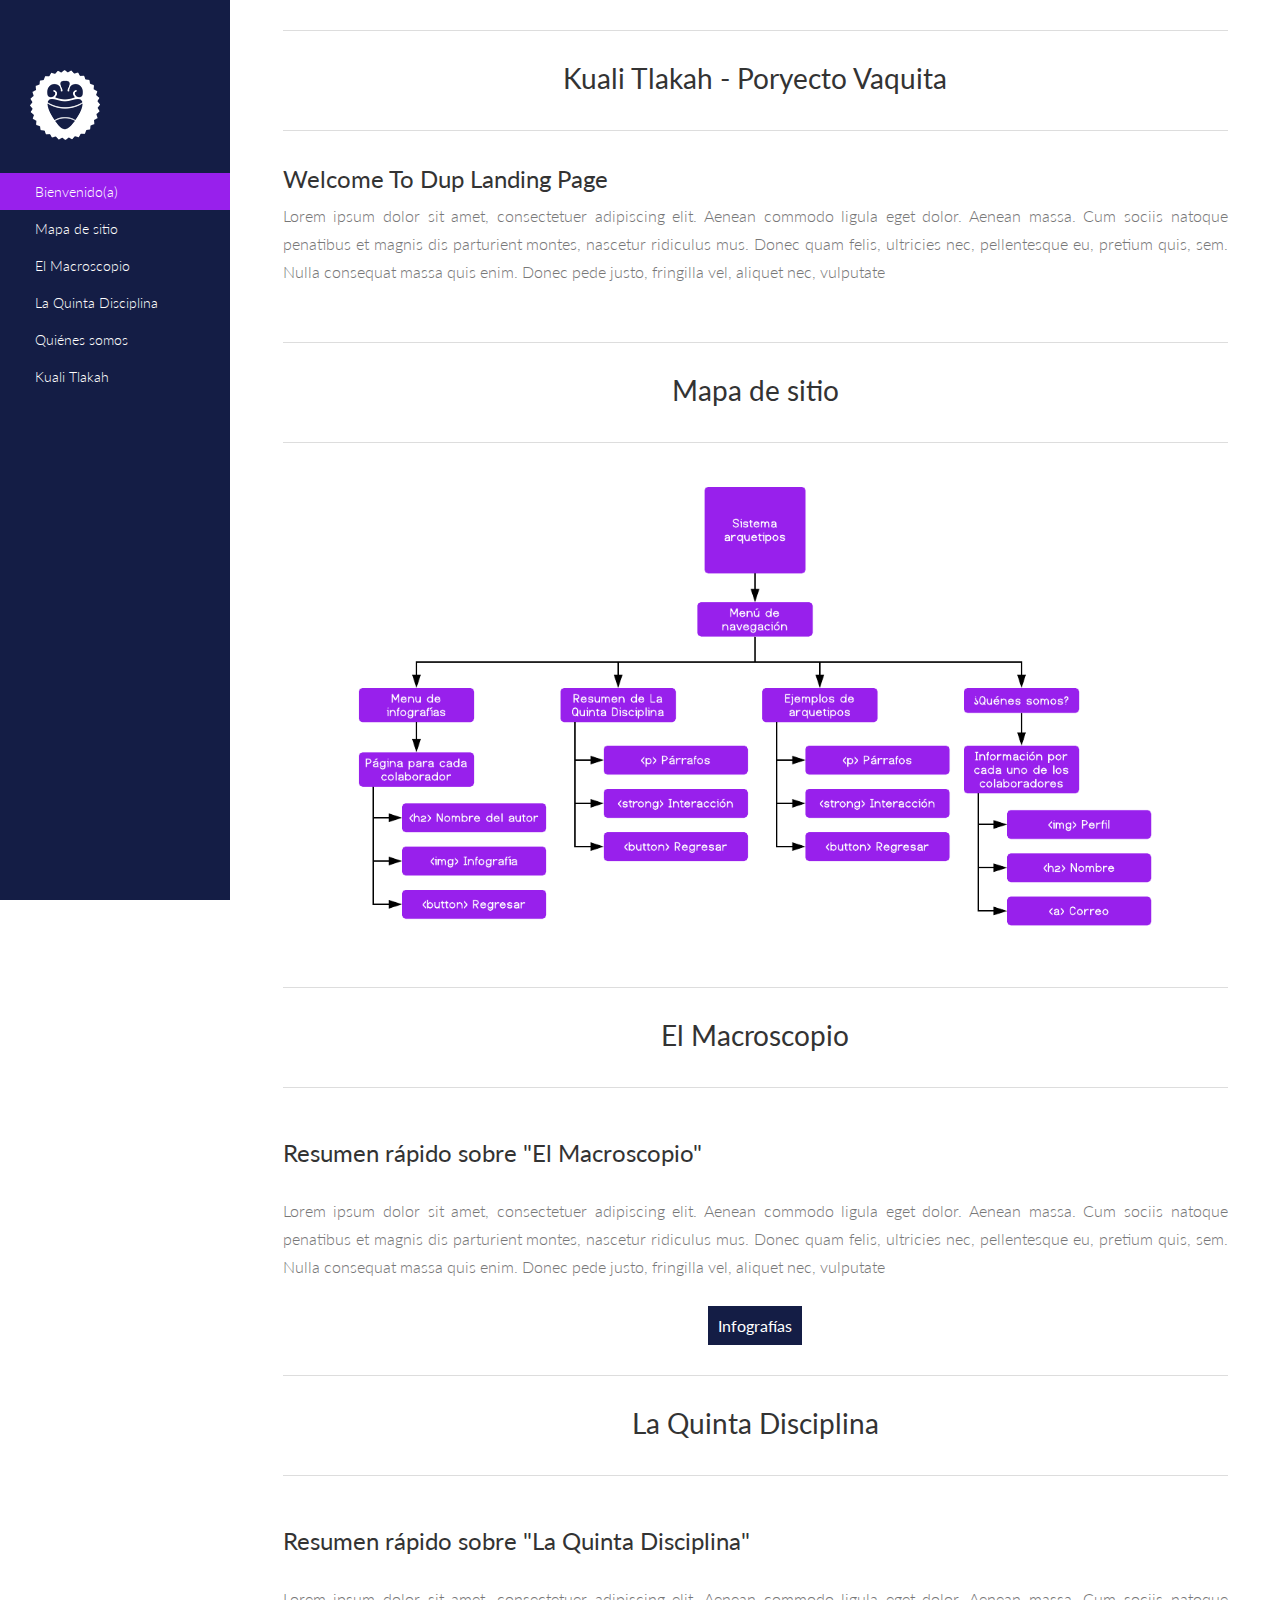
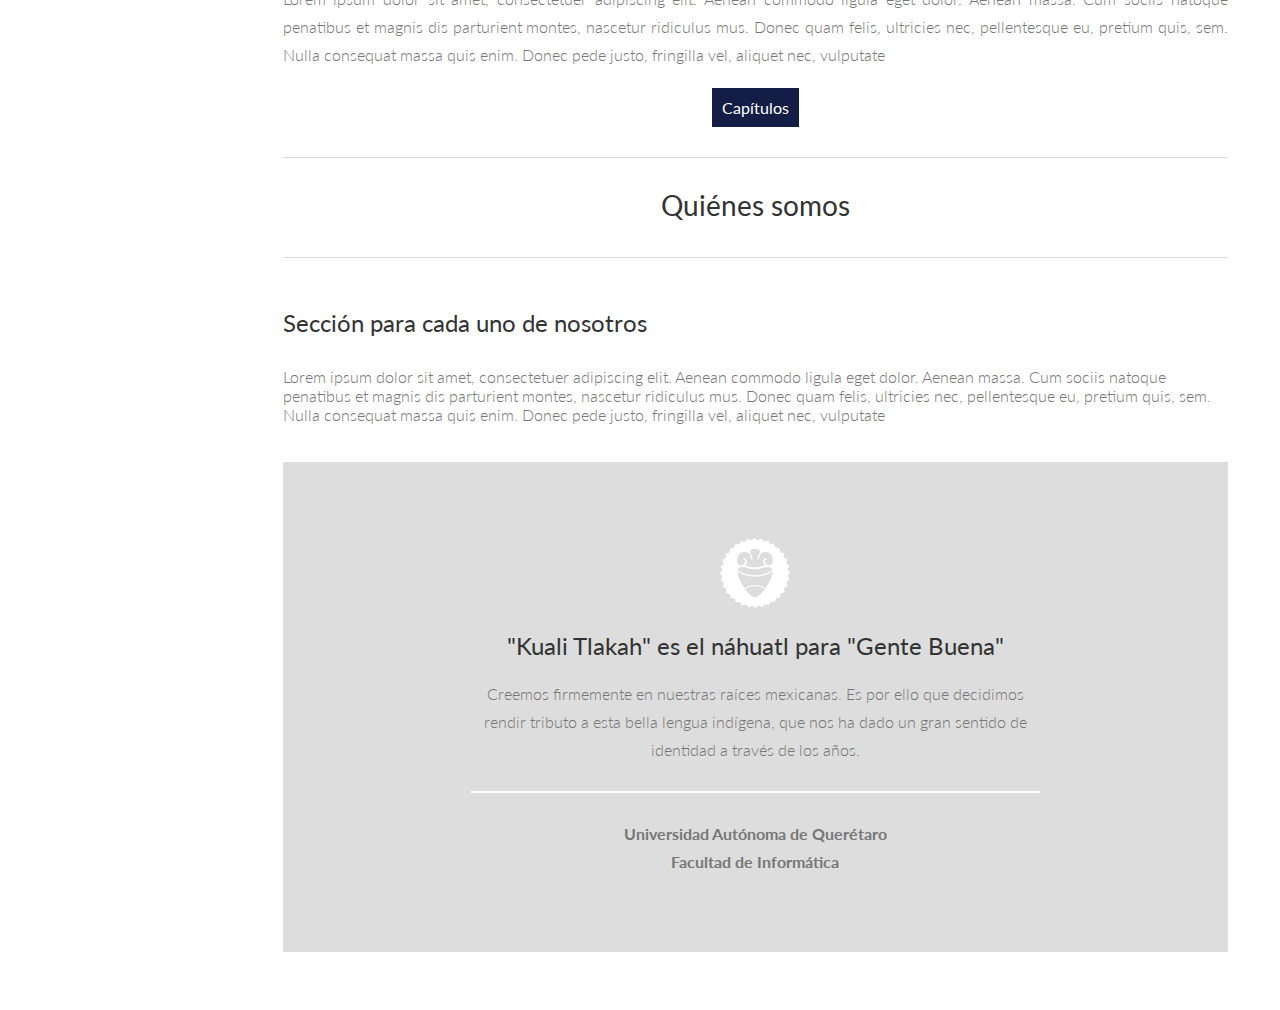
==== commit 493217dc: "Sección Kuali Tlakah agregada" ====
--- a/dup-doc/index.html
+++ b/dup-doc/index.html
@@ -41,6 +41,7 @@
 					<li><a href="#the_macroscope">El Macroscopio</a></li>
 					<li><a href="#the_fifth_discipline">La Quinta Disciplina</a></li>
 					<li><a href="#about_us">Quiénes somos</a></li>
+					<li><a href="#about_KualiTlakah">Kuali Tlakah</a></li>					
 					<!-- <li><a href="#credit">Source and Credit</a></li> -->
 				</ul>
 			</nav>
@@ -106,6 +107,17 @@
 					<br>
 				</section>
 
+				<section id="about_KualiTlakah">
+					<br><br><br><br>
+					<img src="img/logo.png" class="twenty">
+					<h2 class="twenty">"Kuali Tlakah" es el náhuatl para "Gente Buena"</h2>
+					<p>Creemos firmemente en nuestras raíces mexicanas. Es por ello que decidimos rendir tributo a esta bella lengua indígena, que nos ha dado un gran sentido de identidad a través de los años.</p>
+					<br><hr><br>
+					<p><strong>Universidad Autónoma de Querétaro<br> Facultad de Informática</strong></p>
+					<br><br><br><br>
+				</section>
+				<br><br>
+
 				<!-- <section id="credit">
 					<h2 class="title">Source and Credit</h2>
 					<div class="script-source">
--- a/dup-doc/css/main.css
+++ b/dup-doc/css/main.css
@@ -251,10 +251,24 @@
     width: 90% !important;
 }
 
-
-
-
-
-
-
-
+#about_KualiTlakah{
+    text-align: center;
+    background-color: #DDDDDD;
+}
+
+#about_KualiTlakah p{
+    text-align: center;
+    width: 60%;
+    margin: auto;
+}
+
+#about_KualiTlakah hr{
+    width: 60%;
+    border: 1px solid white;
+}
+
+
+
+
+
+
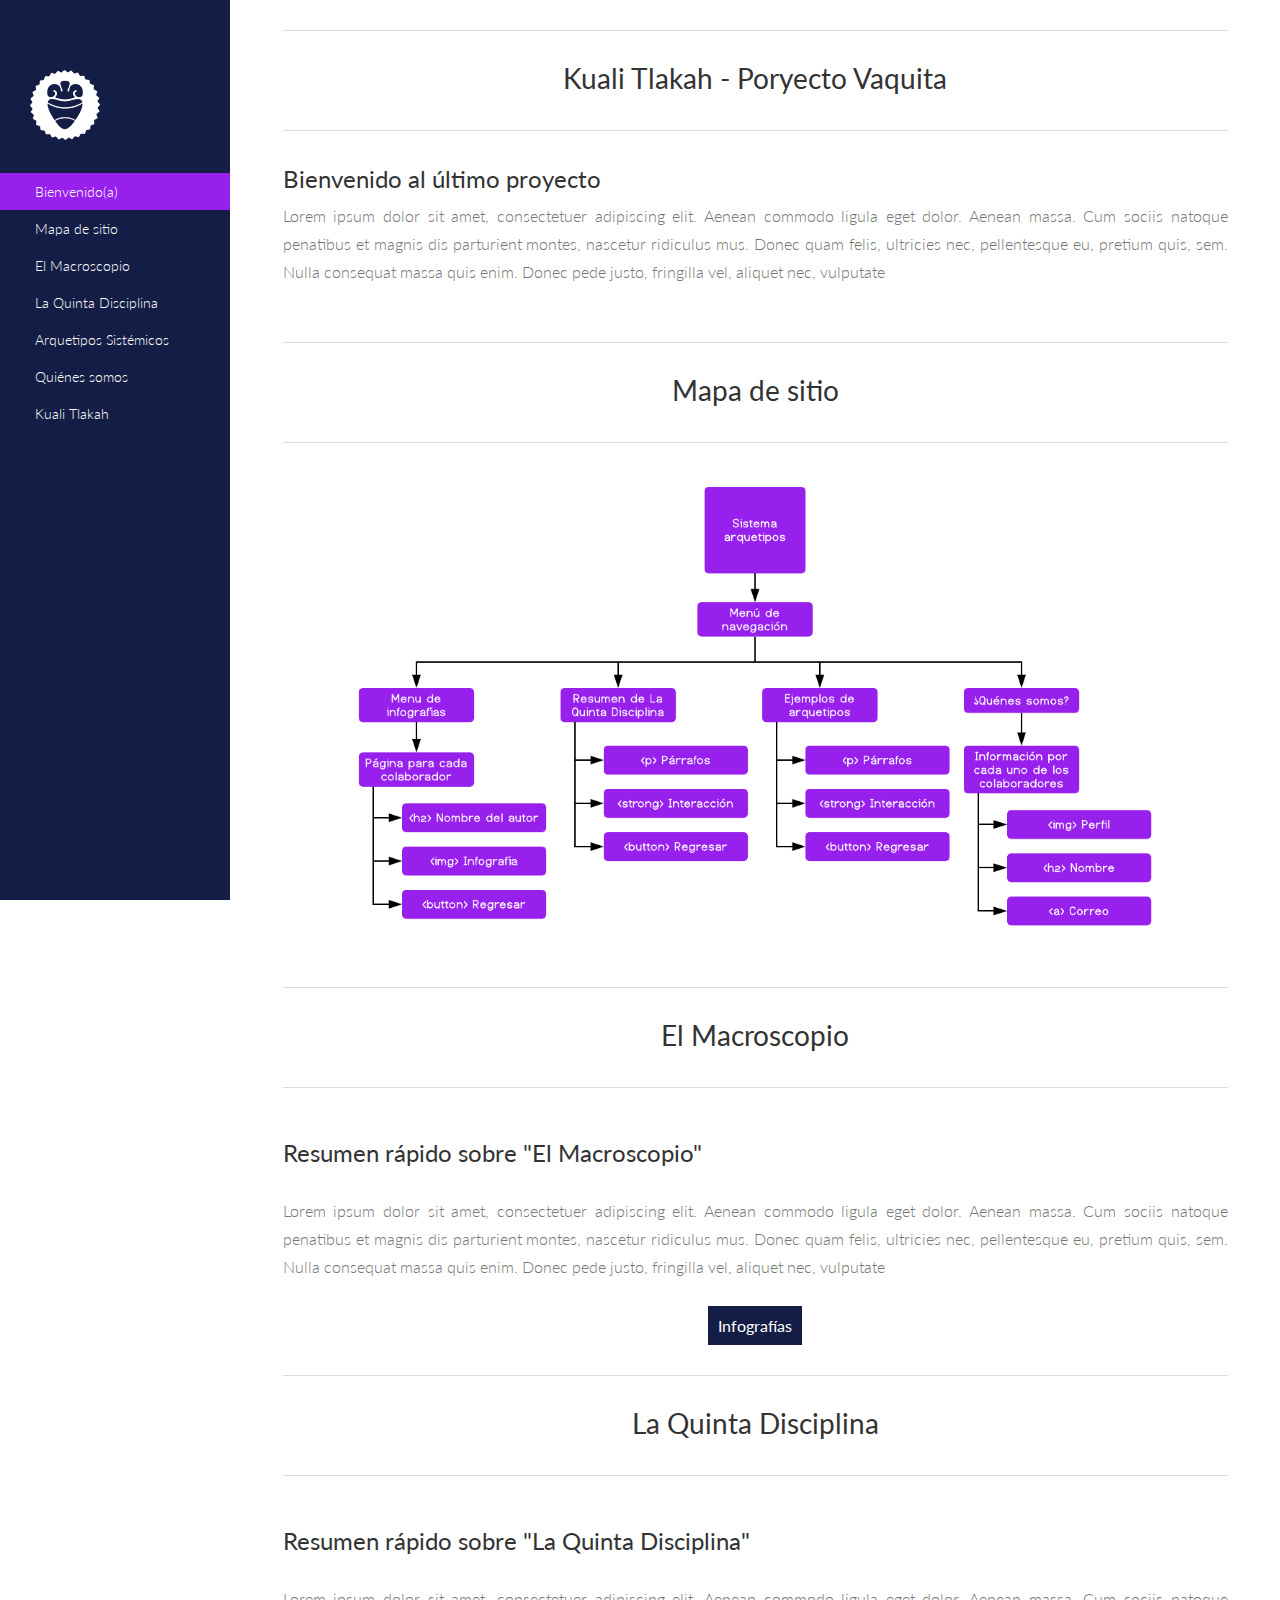
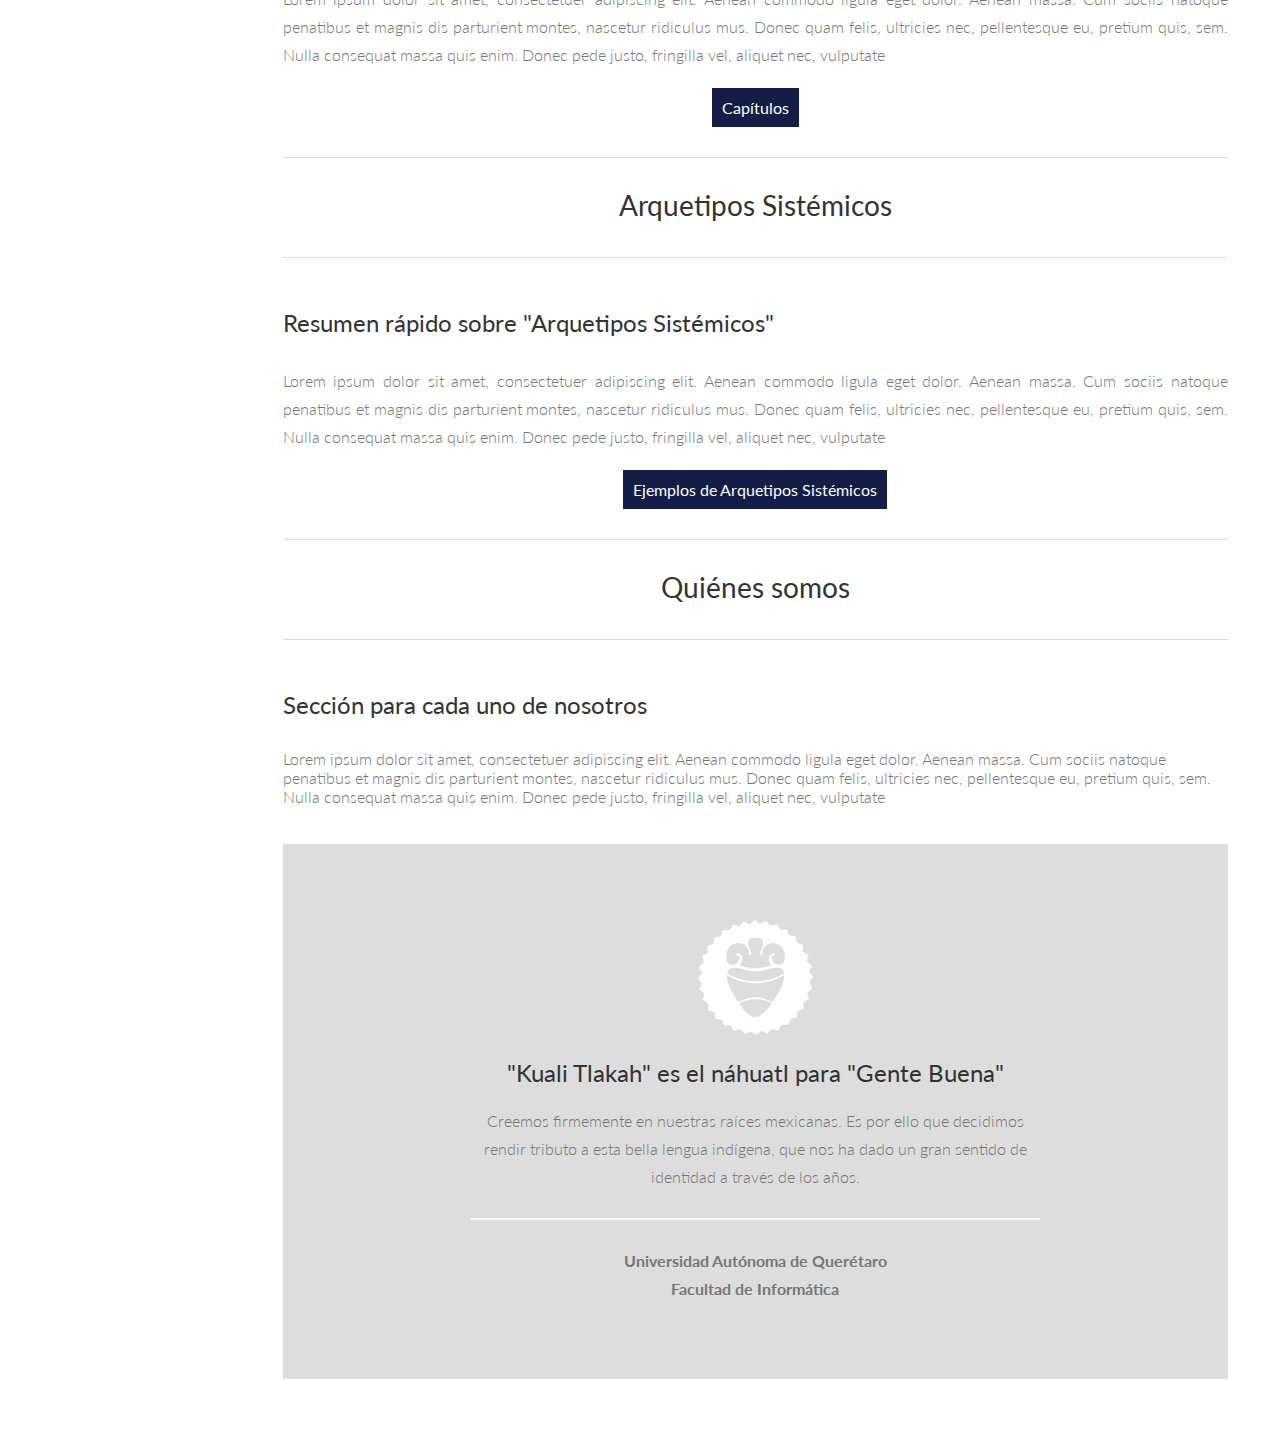
==== commit c4dfbf7b: "Sección de arquetipos sistémicos agregada" ====
--- a/dup-doc/index.html
+++ b/dup-doc/index.html
@@ -40,6 +40,7 @@
 					<li><a href="#site_map">Mapa de sitio</a></li>
 					<li><a href="#the_macroscope">El Macroscopio</a></li>
 					<li><a href="#the_fifth_discipline">La Quinta Disciplina</a></li>
+					<li><a href="#examples">Arquetipos Sistémicos</a></li>
 					<li><a href="#about_us">Quiénes somos</a></li>
 					<li><a href="#about_KualiTlakah">Kuali Tlakah</a></li>					
 					<!-- <li><a href="#credit">Source and Credit</a></li> -->
@@ -54,7 +55,7 @@
 						<h1>Kuali Tlakah - Poryecto Vaquita</h1>
 					</div>
 					<div class="welcome">
-						<h2 class="tan">Welcome To Dup Landing Page</h2>
+						<h2 class="tan">Bienvenido al último proyecto</h2>
 						<p>Lorem ipsum dolor sit amet, consectetuer adipiscing elit. Aenean commodo ligula eget dolor. Aenean massa. Cum sociis natoque penatibus et magnis dis parturient montes, nascetur ridiculus mus. Donec quam felis, ultricies nec, pellentesque eu, pretium quis, sem. Nulla consequat massa quis enim. Donec pede justo, fringilla vel, aliquet nec, vulputate</p>
 						<br>
 					</div>
@@ -97,6 +98,18 @@
 					</div>
 				</section>
 
+				<section id="examples">
+					<div class="content-header">
+						<h1>Arquetipos Sistémicos</h1>
+					</div>
+					<h2 class="title">Resumen rápido sobre "Arquetipos Sistémicos"</h2>
+					<p>Lorem ipsum dolor sit amet, consectetuer adipiscing elit. Aenean commodo ligula eget dolor. Aenean massa. Cum sociis natoque penatibus et magnis dis parturient montes, nascetur ridiculus mus. Donec quam felis, ultricies nec, pellentesque eu, pretium quis, sem. Nulla consequat massa quis enim. Donec pede justo, fringilla vel, aliquet nec, vulputate</p>
+					<br>
+					<div class="btn_container">
+						<button onclick="location.href='systemic_archetypes.html'">Ejemplos de Arquetipos Sistémicos</button>
+					</div>
+				</section>
+
 				<section id="about_us">
 					<div class="content-header">
 						<h1>Quiénes somos</h1>
@@ -109,7 +122,7 @@
 
 				<section id="about_KualiTlakah">
 					<br><br><br><br>
-					<img src="img/logo.png" class="twenty">
+					<img src="img/logo150px.png" class="twenty">
 					<h2 class="twenty">"Kuali Tlakah" es el náhuatl para "Gente Buena"</h2>
 					<p>Creemos firmemente en nuestras raíces mexicanas. Es por ello que decidimos rendir tributo a esta bella lengua indígena, que nos ha dado un gran sentido de identidad a través de los años.</p>
 					<br><hr><br>
--- a/dup-doc/css/main.css
+++ b/dup-doc/css/main.css
@@ -267,8 +267,11 @@
     border: 1px solid white;
 }
 
-
-
-
-
-
+#about_KualiTlakah img{
+    width: 115px;
+}
+
+
+
+
+
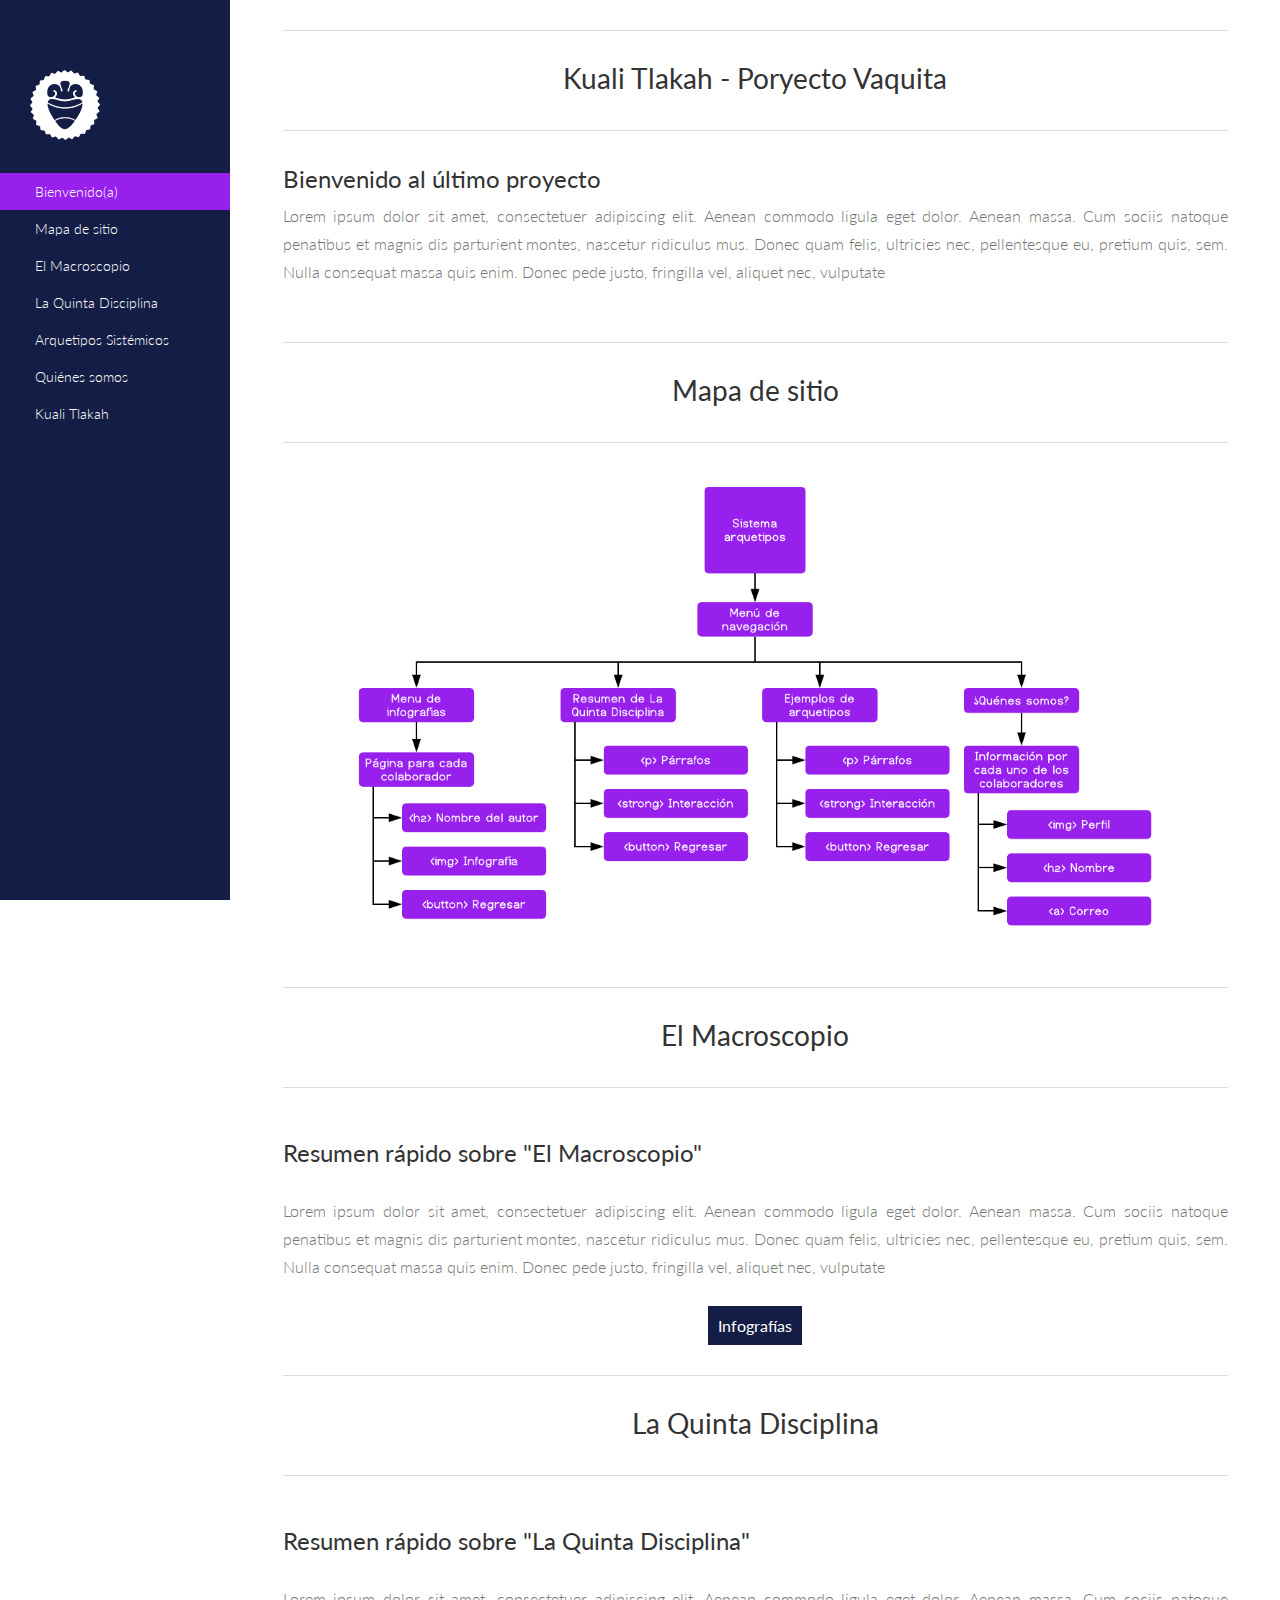
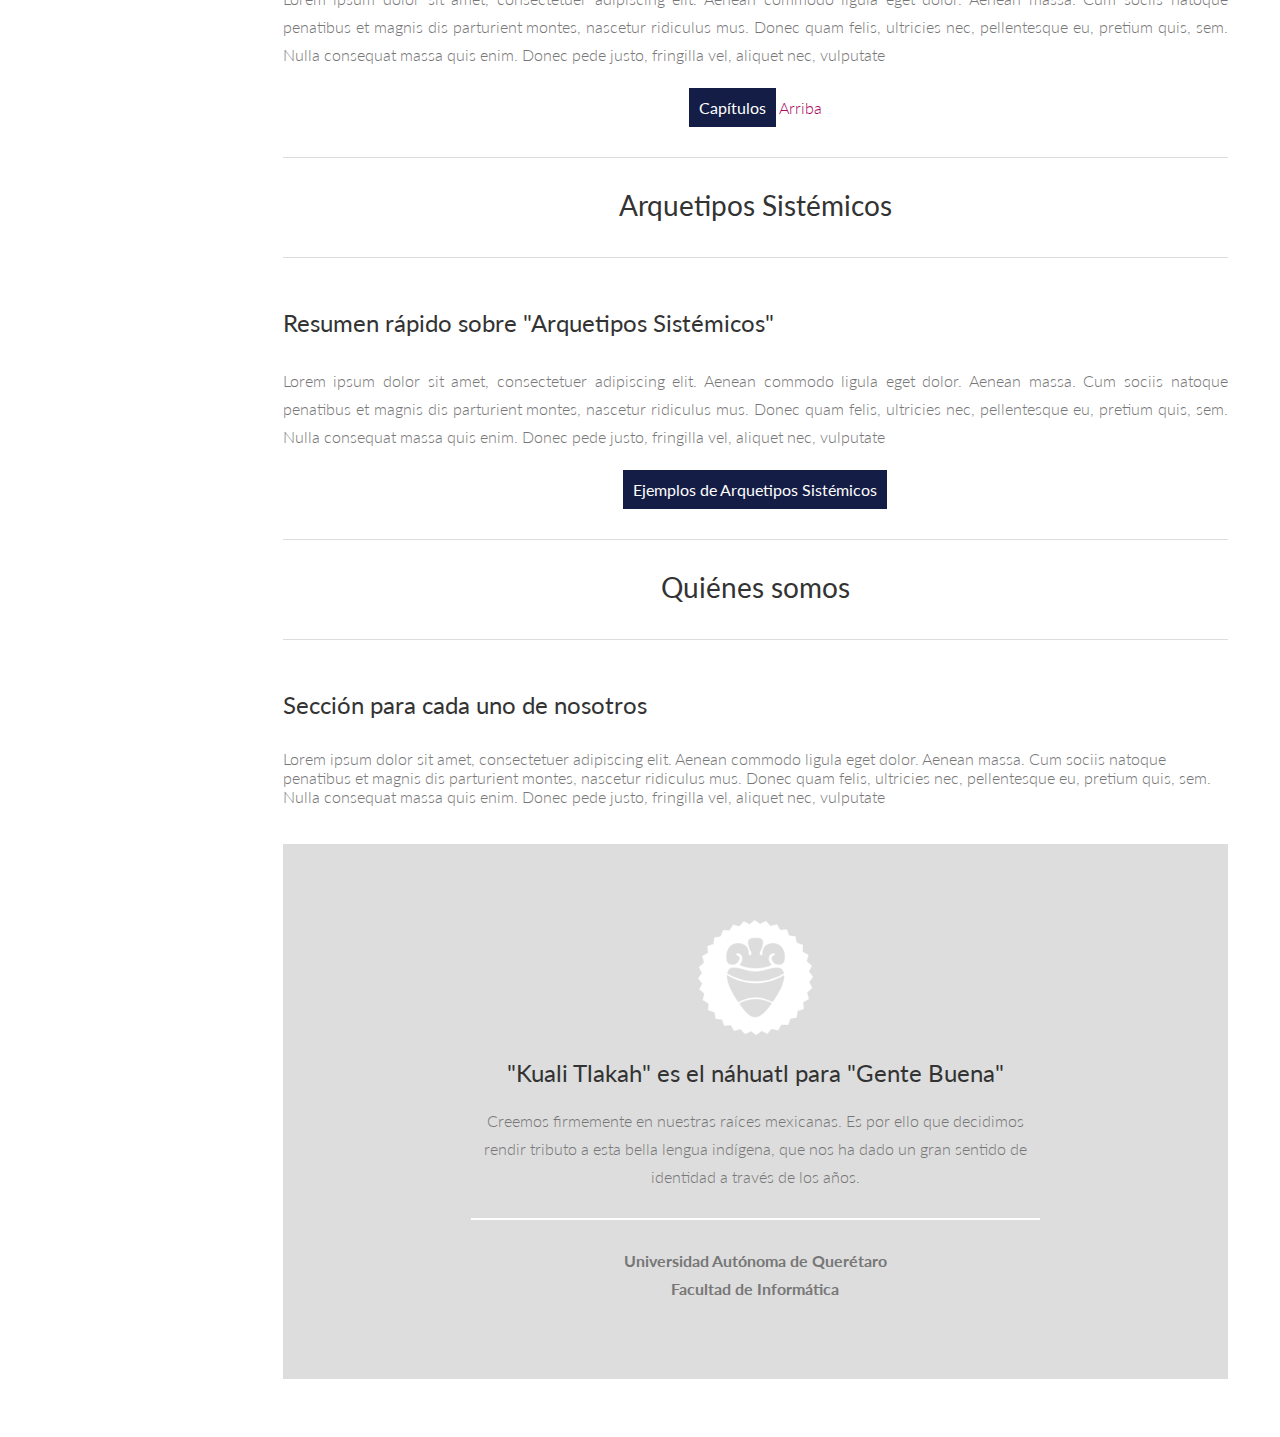
==== commit e0673204: "Carrusel, footer, mapa de sitio y demás agregado" ====
--- a/dup-doc/index.html
+++ b/dup-doc/index.html
@@ -95,6 +95,7 @@
 					<br>
 					<div class="btn_container">
 						<button onclick="location.href='the_fifth_discipline.html'">Capítulos</button>
+						<a href="#welcome">Arriba</a>
 					</div>
 				</section>
 
--- a/dup-doc/css/main.css
+++ b/dup-doc/css/main.css
@@ -251,6 +251,15 @@
     width: 90% !important;
 }
 
+.infographic_container{
+    width: 100%;
+    text-align: center;
+}
+
+.infographic_container img{
+    width: 60% !important;
+}
+
 #about_KualiTlakah{
     text-align: center;
     background-color: #DDDDDD;
